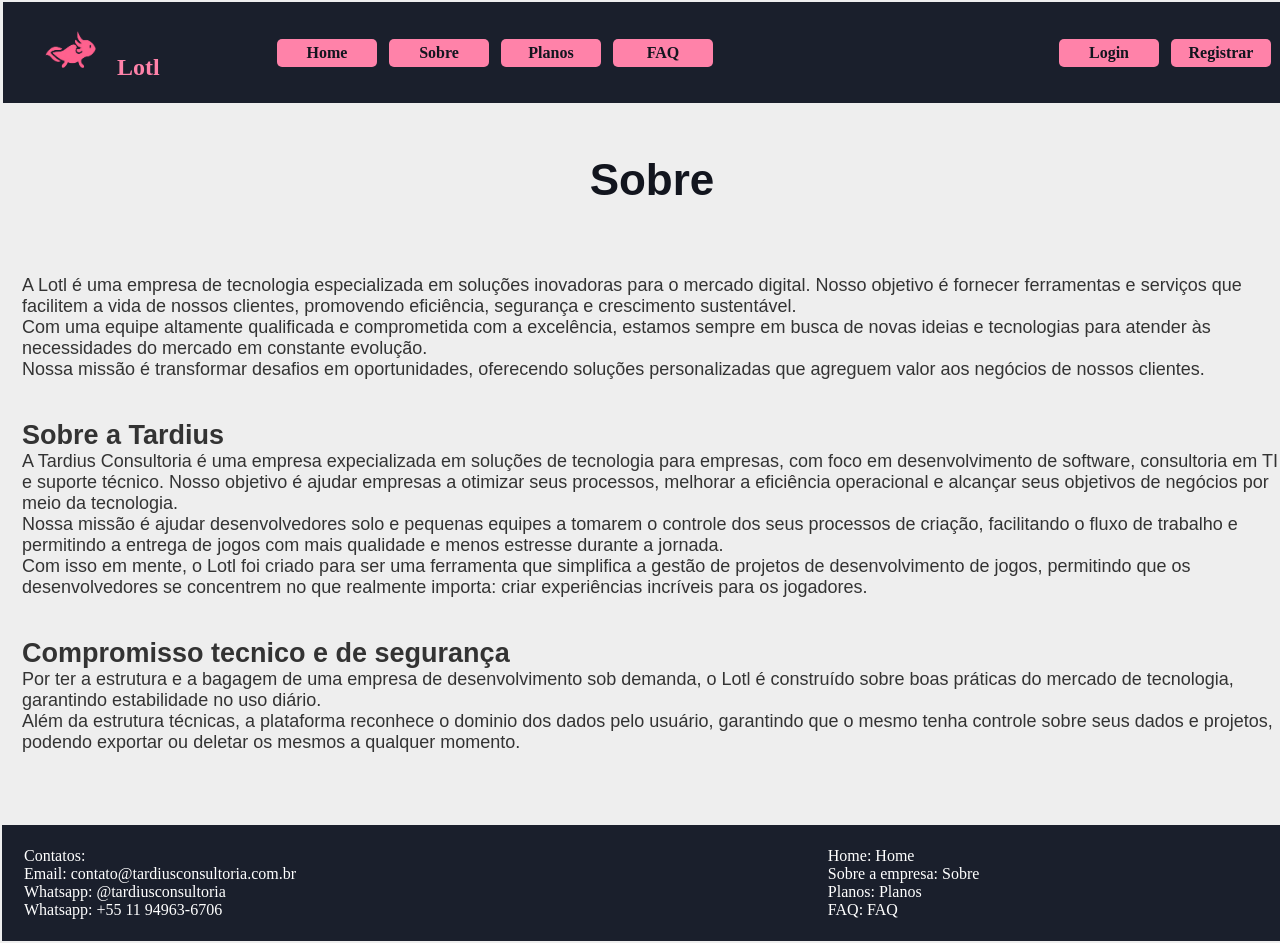
==== pages/about.html @ ccaefb37 "chore(head): add favicon to all pages" ====
<!DOCTYPE html>
<html lang="en">
<head>
    <meta charset="UTF-8">
    <meta name="viewport" content="width=device-width, initial-scale=1.0">
    <title>Sobre - Lotl</title>
    <link rel="stylesheet" href="../global.css">
    <link rel="icon" type="image/png" href="../images/logo/logo.webp">
</head>
<body>
    <table style="width: 100%;">
        <tr>
            <th align="center" colspan="2">
                <div class="header">
                    <table style="width: 100%;">
                        <tr>
                            <td style="width: 250px;">
                                <a href="../index.html">
                                    <h2 class="headerTitle">
                                        <img src="../images/mascote/mascote.png" style="width: 51px;"/>
                                        Lotl
                                    </h2>
                                </a>
                            </td>
                            <td style="width: 100px;">
                                <a href="../index.html">
                                    <div class="headerButton">
                                        <p>Home</p>
                                    </div>
                                </a>
                            </td>
                            <td style="width: 100px;">
                                <a href="#">
                                    <div class="headerButton">
                                        <p>Sobre</p>
                                    </div>
                                </a>
                            </td>
                            <td style="width: 100px;">
                                <a href="./plans.html">
                                    <div class="headerButton">
                                        <p>Planos</p>
                                    </div>
                                </a>
                            </td>
                            <td style="width: 100px;">
                                <a href="./faq.html">
                                    <div class="headerButton">
                                        <p>FAQ</p>
                                    </div>
                                </a>
                            </td>
                            <td style="width: auto;"></td>
                            <td style="width: 100px;">
                                <a href="https://lotl.tardiusconsultoria.com.br/login">
                                    <div class="headerButton">
                                        <p>Login</p>
                                    </div>
                                </a>
                            </td>
                            <td style="width: 100px;">
                                <a href="https://lotl.tardiusconsultoria.com.br/register">
                                    <div class="headerButton">
                                        <p>Registrar</p>
                                    </div>
                                </a>
                            </td>
                        </tr>
                    </table>
                </div>
            </th>
        </tr>
        <tr>
            <td>
                <div style="width: 1300px; margin: auto; padding-bottom: 50px;">
                    <h1 style="font-family: sans-serif; font-size: 44px; font-weight: 800; color: #12151e; text-align: center; padding: 50px;">Sobre</h1>
                    <div style="padding: 20px; font-family: sans-serif; font-size: 18px;">
                        <p>
                            A Lotl é uma empresa de tecnologia especializada em soluções inovadoras para o mercado digital. Nosso objetivo é fornecer ferramentas e serviços que facilitem a vida de nossos clientes, promovendo eficiência, segurança e crescimento sustentável.
                        </p>
                        <p>
                            Com uma equipe altamente qualificada e comprometida com a excelência, estamos sempre em busca de novas ideias e tecnologias para atender às necessidades do mercado em constante evolução.
                        </p>
                        <p>
                            Nossa missão é transformar desafios em oportunidades, oferecendo soluções personalizadas que agreguem valor aos negócios de nossos clientes.
                        </p>
                    </div>
                    <div style="padding: 20px; font-family: sans-serif; font-size: 18px;">
                        <h2>Sobre a Tardius</h2>
                        <p>
                            A Tardius Consultoria é uma empresa expecializada em soluções de tecnologia para empresas, com foco em desenvolvimento de software, consultoria em TI e suporte técnico. Nosso objetivo é ajudar empresas a otimizar seus processos, melhorar a eficiência operacional e alcançar seus objetivos de negócios por meio da tecnologia.
                        </p>
                        <p>
                            Nossa missão é ajudar desenvolvedores solo e pequenas equipes a tomarem o controle dos seus processos de criação, facilitando o fluxo de trabalho e permitindo a entrega de jogos com mais qualidade e menos estresse durante a jornada.
                        </p>
                        <p>
                            Com isso em mente, o Lotl foi criado para ser uma ferramenta que simplifica a gestão de projetos de desenvolvimento de jogos, permitindo que os desenvolvedores se concentrem no que realmente importa: criar experiências incríveis para os jogadores.
                        </p>
                    </div>
                    <div style="padding: 20px; font-family: sans-serif; font-size: 18px;">
                        <h2>Compromisso tecnico e de segurança</h2>
                        <p>
                            Por ter a estrutura e a bagagem de uma empresa de desenvolvimento sob demanda, o Lotl é construído sobre boas práticas do mercado de tecnologia, garantindo estabilidade no uso diário.
                        </p>
                        <p>
                            Além da estrutura técnicas, a plataforma reconhece o dominio dos dados pelo usuário, garantindo que o mesmo tenha controle sobre seus dados e projetos, podendo exportar ou deletar os mesmos a qualquer momento.
                        </p>
                    </div>
                </div>
            </td>
        </tr>
        <tr>
            <td align="center" >
                <table style="width:1300px; background-color: #1A1F2C;">
                    <tr>
                        <td>
                            <div style="padding: 20px; color: #FFF;">
                                <div align="left" style="width: 100%;">
                                    <p>
                                        Contatos:
                                    </p>
                                    <p>
                                        Email: contato@tardiusconsultoria.com.br
                                    </p>
                                    <p>
                                        Whatsapp: @tardiusconsultoria
                                    </p>
                                    <p>
                                        Whatsapp: +55 11 94963-6706
                                    </p>
                                </div>
                            </div>
                        </td>
                        <td>
                            <div style="padding: 20px; color: #FFF;">
                                <div align="left" style="width: 100%;">
                                    <p>
                                        Home: <a href="../index.html">Home</a>
                                    </p>
                                    <p>
                                        Sobre a empresa: <a href="#">Sobre</a>
                                    </p>
                                    <p>
                                        Planos: <a href="./plans.html">Planos</a>
                                    </p>
                                    <p>
                                        FAQ: <a href="./faq.html">FAQ</a>
                                    </p>
                                </div>
                            </div>
                        </td>
                    </tr>
                </table>
            </td>
            <td>
            </td>
        </tr>
    </table>
</body>
</html>
---- global.css ----
body{
    background-color: #EEE;
    color: #333333;
}
*{
    box-sizing: border-box;
    margin: 0px;
    padding: 0;
}

a{
    color: white;
    text-decoration: none;
}

a:hover{
    color: #FF82A9;
}

.header{
    background-color: #1A1F2C;
    width: 1300px;
    padding: 20px;
}

.headerButton{
    border-radius: 5px; 
    padding: 5px; 
    background-color: #FF82A9; 
    color: #12151E;
    width: 100px;
    margin-right: 10px;
}

.headerButton:hover{
    border: 1px solid #FF82A9;
    border-radius: 5px; 
    padding: 5px; 
    background-color: #12151E; 
    color: #FF82A9;
}

.headerButton p{
    text-align: center;
}

.headerTitle{
    color: #FF82A9;
    margin: auto 0 auto 0;
}

.headerTitle:hover{
    color: #FFF;
}

.headerTitle img{
    width: 51px;
    margin: 0 15px 0 20px;
}
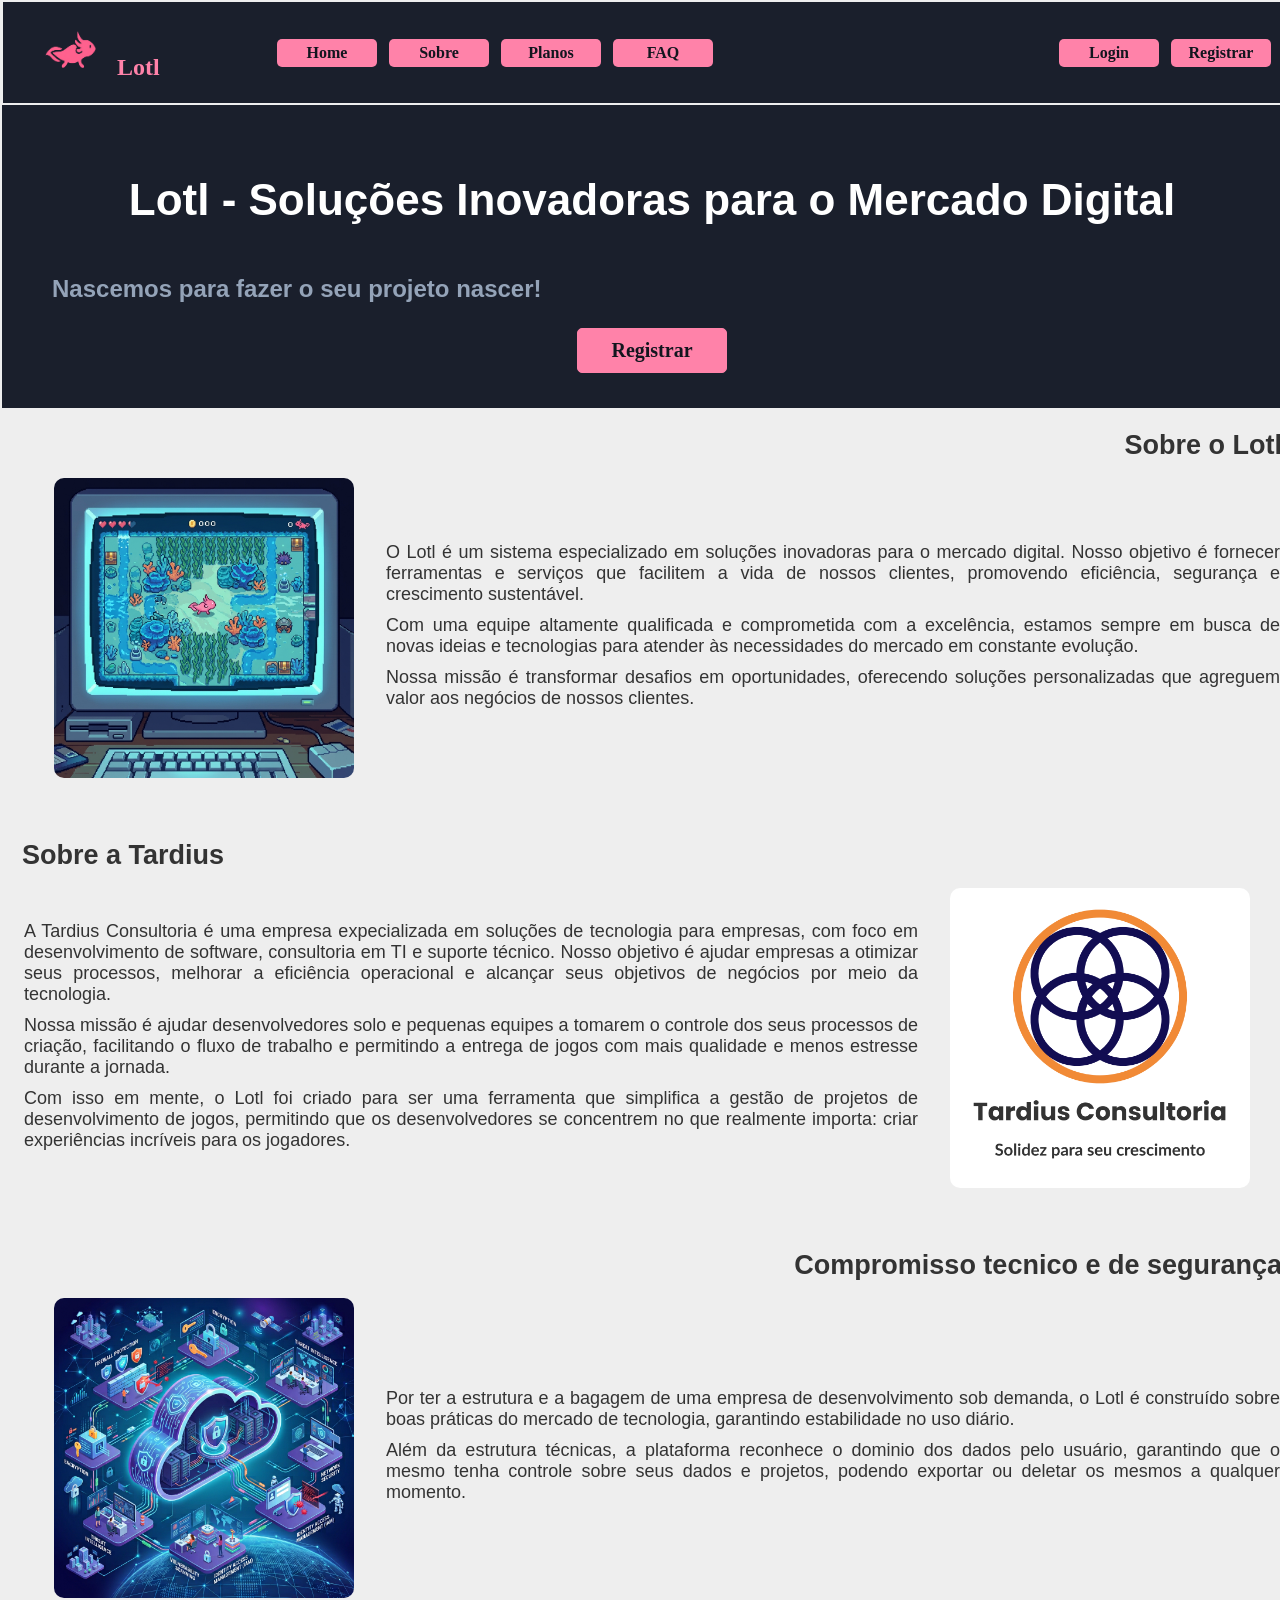
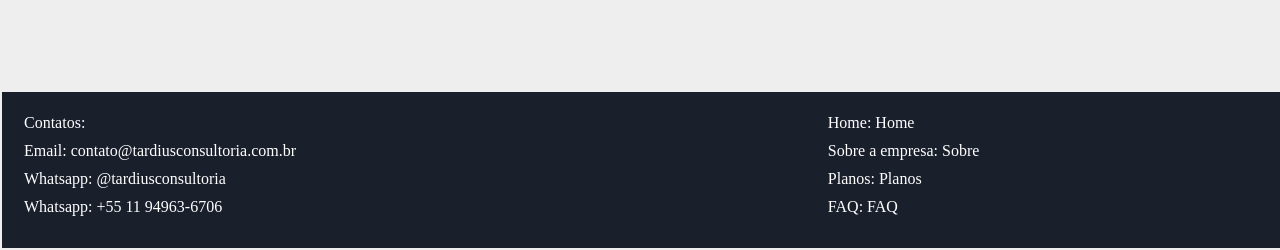
==== commit 66aefd43: "style(about): include images and update banner" ====
--- a/pages/about.html
+++ b/pages/about.html
@@ -6,6 +6,7 @@
     <title>Sobre - Lotl</title>
     <link rel="stylesheet" href="../global.css">
     <link rel="icon" type="image/png" href="../images/logo/logo.webp">
+    <link rel="stylesheet" href="../styles/about.css">
 </head>
 <body>
     <table style="width: 100%;">
@@ -72,39 +73,81 @@
         </tr>
         <tr>
             <td>
+                <div class="banner">
+                    <h1>
+                        Lotl - Soluções Inovadoras para o Mercado Digital
+                    </h1>
+                    <h2 style="font-family: sans-serif; color: #94A3B8; text-align: left; padding-left: 30px; padding-bottom: 20px;">
+                        Nascemos para fazer o seu projeto nascer!
+                    </h2>
+                    <div class="bannerButton">
+                        <p>Registrar</p>
+                    </div>
+                </div>
+            </td>
+        </tr>
+        <tr>
+            <td>
                 <div style="width: 1300px; margin: auto; padding-bottom: 50px;">
-                    <h1 style="font-family: sans-serif; font-size: 44px; font-weight: 800; color: #12151e; text-align: center; padding: 50px;">Sobre</h1>
                     <div style="padding: 20px; font-family: sans-serif; font-size: 18px;">
-                        <p>
-                            A Lotl é uma empresa de tecnologia especializada em soluções inovadoras para o mercado digital. Nosso objetivo é fornecer ferramentas e serviços que facilitem a vida de nossos clientes, promovendo eficiência, segurança e crescimento sustentável.
-                        </p>
-                        <p>
-                            Com uma equipe altamente qualificada e comprometida com a excelência, estamos sempre em busca de novas ideias e tecnologias para atender às necessidades do mercado em constante evolução.
-                        </p>
-                        <p>
-                            Nossa missão é transformar desafios em oportunidades, oferecendo soluções personalizadas que agreguem valor aos negócios de nossos clientes.
-                        </p>
+                        <h2 style="text-align: right;">Sobre o Lotl</h2>
+                        <table>
+                            <tr>
+                                <td>
+                                    <img src="../images/about/Gemini_Generated_Image_wtie3wtie3wtie3w.jpeg"/>
+                                </td>
+                                <td>
+                                    <p>
+                                        O Lotl é um sistema especializado em soluções inovadoras para o mercado digital. Nosso objetivo é fornecer ferramentas e serviços que facilitem a vida de nossos clientes, promovendo eficiência, segurança e crescimento sustentável.
+                                    </p>
+                                    <p>
+                                        Com uma equipe altamente qualificada e comprometida com a excelência, estamos sempre em busca de novas ideias e tecnologias para atender às necessidades do mercado em constante evolução.
+                                    </p>
+                                    <p>
+                                        Nossa missão é transformar desafios em oportunidades, oferecendo soluções personalizadas que agreguem valor aos negócios de nossos clientes.
+                                    </p>
+                                </td>
+                            </tr>
+                        </table>
                     </div>
                     <div style="padding: 20px; font-family: sans-serif; font-size: 18px;">
                         <h2>Sobre a Tardius</h2>
-                        <p>
-                            A Tardius Consultoria é uma empresa expecializada em soluções de tecnologia para empresas, com foco em desenvolvimento de software, consultoria em TI e suporte técnico. Nosso objetivo é ajudar empresas a otimizar seus processos, melhorar a eficiência operacional e alcançar seus objetivos de negócios por meio da tecnologia.
-                        </p>
-                        <p>
-                            Nossa missão é ajudar desenvolvedores solo e pequenas equipes a tomarem o controle dos seus processos de criação, facilitando o fluxo de trabalho e permitindo a entrega de jogos com mais qualidade e menos estresse durante a jornada.
-                        </p>
-                        <p>
-                            Com isso em mente, o Lotl foi criado para ser uma ferramenta que simplifica a gestão de projetos de desenvolvimento de jogos, permitindo que os desenvolvedores se concentrem no que realmente importa: criar experiências incríveis para os jogadores.
-                        </p>
+                        <table>
+                            <tr>
+                                <td>
+                                    <p>
+                                        A Tardius Consultoria é uma empresa expecializada em soluções de tecnologia para empresas, com foco em desenvolvimento de software, consultoria em TI e suporte técnico. Nosso objetivo é ajudar empresas a otimizar seus processos, melhorar a eficiência operacional e alcançar seus objetivos de negócios por meio da tecnologia.
+                                    </p>
+                                    <p>
+                                        Nossa missão é ajudar desenvolvedores solo e pequenas equipes a tomarem o controle dos seus processos de criação, facilitando o fluxo de trabalho e permitindo a entrega de jogos com mais qualidade e menos estresse durante a jornada.
+                                    </p>
+                                    <p>
+                                        Com isso em mente, o Lotl foi criado para ser uma ferramenta que simplifica a gestão de projetos de desenvolvimento de jogos, permitindo que os desenvolvedores se concentrem no que realmente importa: criar experiências incríveis para os jogadores.
+                                    </p>
+                                </td>
+                                <td>
+                                    <img src="../images/about/tardios testes.png"/>
+                                </td>
+                            </tr>
+                        </table>
                     </div>
                     <div style="padding: 20px; font-family: sans-serif; font-size: 18px;">
-                        <h2>Compromisso tecnico e de segurança</h2>
-                        <p>
-                            Por ter a estrutura e a bagagem de uma empresa de desenvolvimento sob demanda, o Lotl é construído sobre boas práticas do mercado de tecnologia, garantindo estabilidade no uso diário.
-                        </p>
-                        <p>
-                            Além da estrutura técnicas, a plataforma reconhece o dominio dos dados pelo usuário, garantindo que o mesmo tenha controle sobre seus dados e projetos, podendo exportar ou deletar os mesmos a qualquer momento.
-                        </p>
+                        <h2 style="text-align: right;">Compromisso tecnico e de segurança</h2>
+                        <table>
+                            <tr>
+                                <td>
+                                    <img src="../images/about/Gemini_Generated_Image_y2fi46y2fi46y2fi.jpeg"/>
+                                </td>
+                                <td>
+                                    <p>
+                                        Por ter a estrutura e a bagagem de uma empresa de desenvolvimento sob demanda, o Lotl é construído sobre boas práticas do mercado de tecnologia, garantindo estabilidade no uso diário.
+                                    </p>
+                                    <p>
+                                        Além da estrutura técnicas, a plataforma reconhece o dominio dos dados pelo usuário, garantindo que o mesmo tenha controle sobre seus dados e projetos, podendo exportar ou deletar os mesmos a qualquer momento.
+                                    </p>
+                                </td>
+                            </tr>
+                        </table>
                     </div>
                 </div>
             </td>
--- a/global.css
+++ b/global.css
@@ -6,6 +6,15 @@
     box-sizing: border-box;
     margin: 0px;
     padding: 0;
+}
+
+h1{
+    font-family: sans-serif;
+    font-size: 44px;
+    font-weight: 800;
+    color: #FFF;
+    text-align: center;
+    padding: 50px;
 }
 
 a{
@@ -34,14 +43,13 @@
 
 .headerButton:hover{
     border: 1px solid #FF82A9;
-    border-radius: 5px; 
-    padding: 5px; 
     background-color: #12151E; 
     color: #FF82A9;
 }
 
 .headerButton p{
     text-align: center;
+    margin:0;
 }
 
 .headerTitle{
@@ -56,4 +64,33 @@
 .headerTitle img{
     width: 51px;
     margin: 0 15px 0 20px;
+}
+
+.banner{
+    background-color: #1A1F2C;
+    width: 1300px;
+    margin: auto;
+    padding: 20px;
+}
+
+.bannerButton{
+    border: 1px solid #FF82A9;
+    border-radius: 5px; 
+    padding: 10px 15px 10px 15px; 
+    background-color: #FF82A9; 
+    color: #12151E;
+    width: 150px;
+    margin: 5px auto 15px auto;
+}
+
+.bannerButton:hover{
+    background-color: #12151E; 
+    color: #FF82A9;
+}
+
+.bannerButton p{
+    text-align: center;
+    margin:0;
+    font-size: 20px; 
+    font-weight: bold;
 }
--- a/styles/about.css
+++ b/styles/about.css
@@ -0,0 +1,10 @@
+img{
+    border-radius: 10px; 
+    width: 300px;
+    margin: 15px 30px;
+}
+
+p{
+    text-align: justify;
+    margin-bottom: 10px;
+}
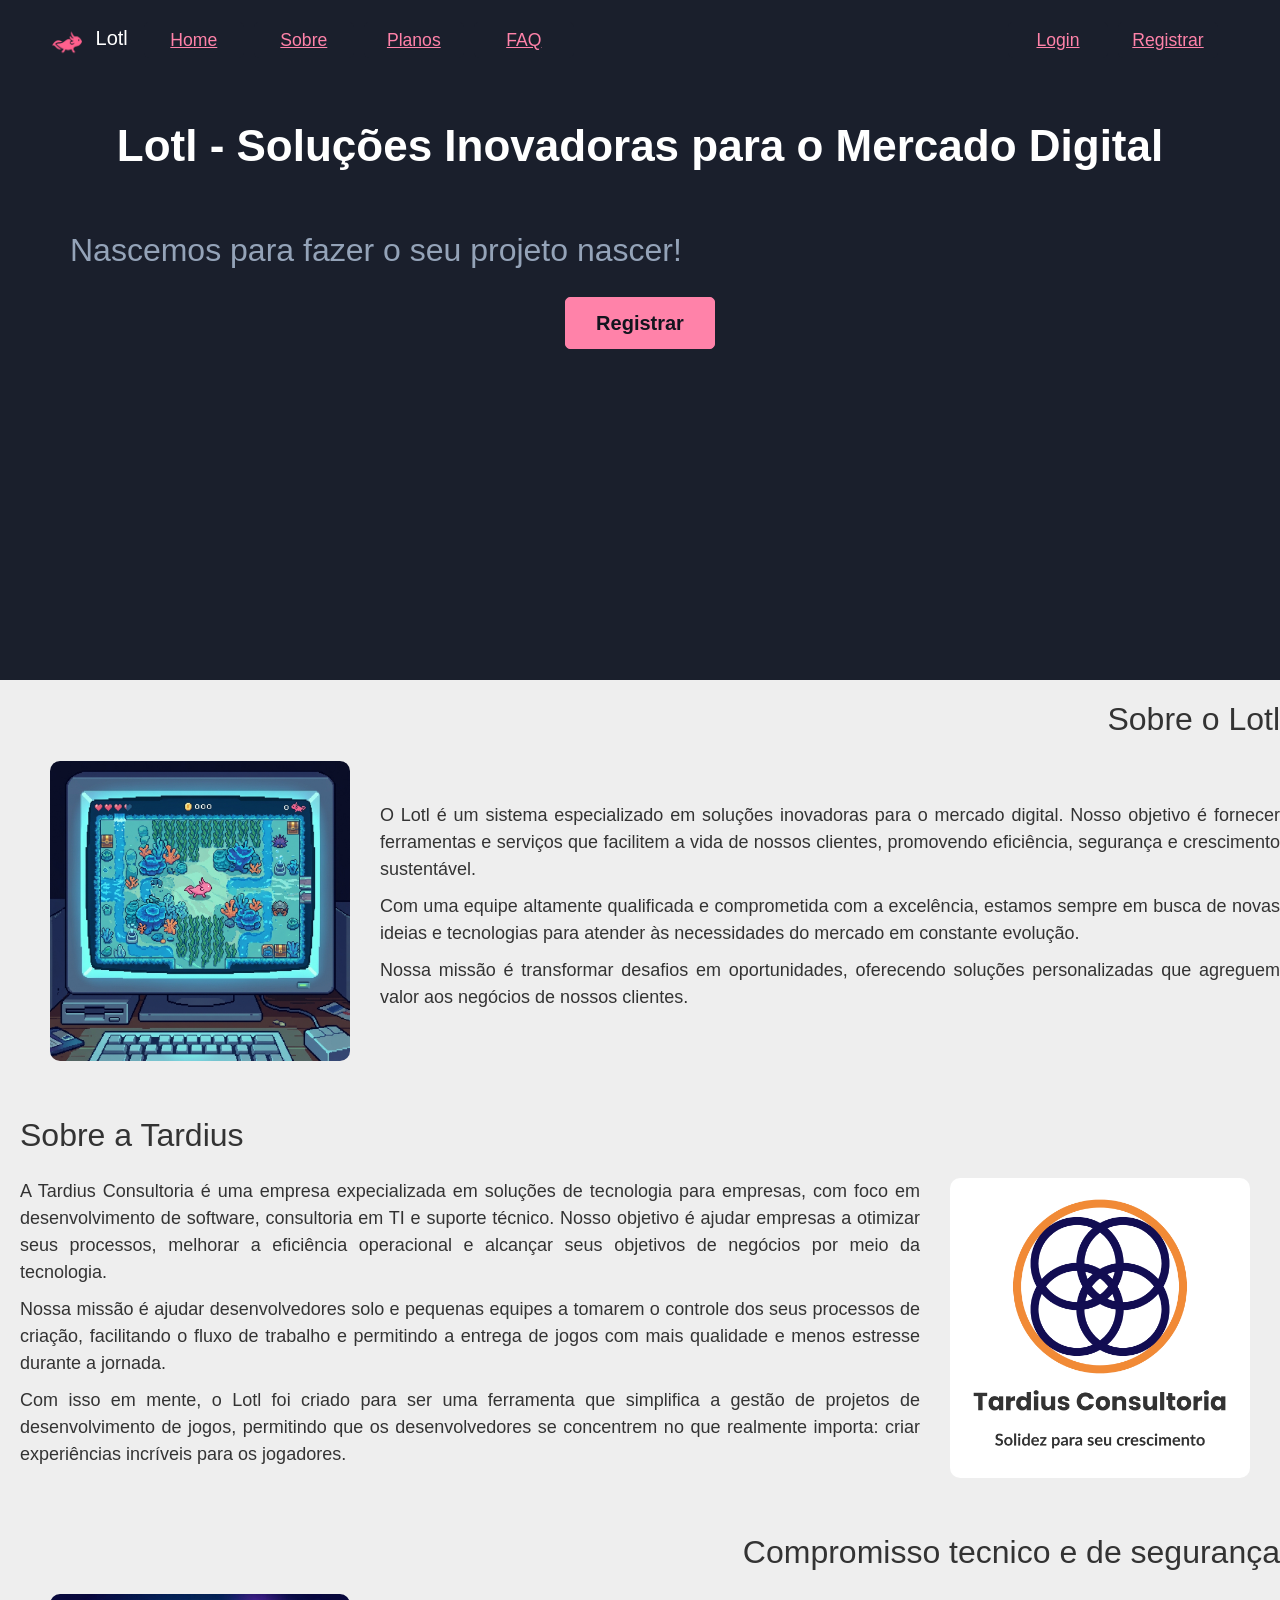
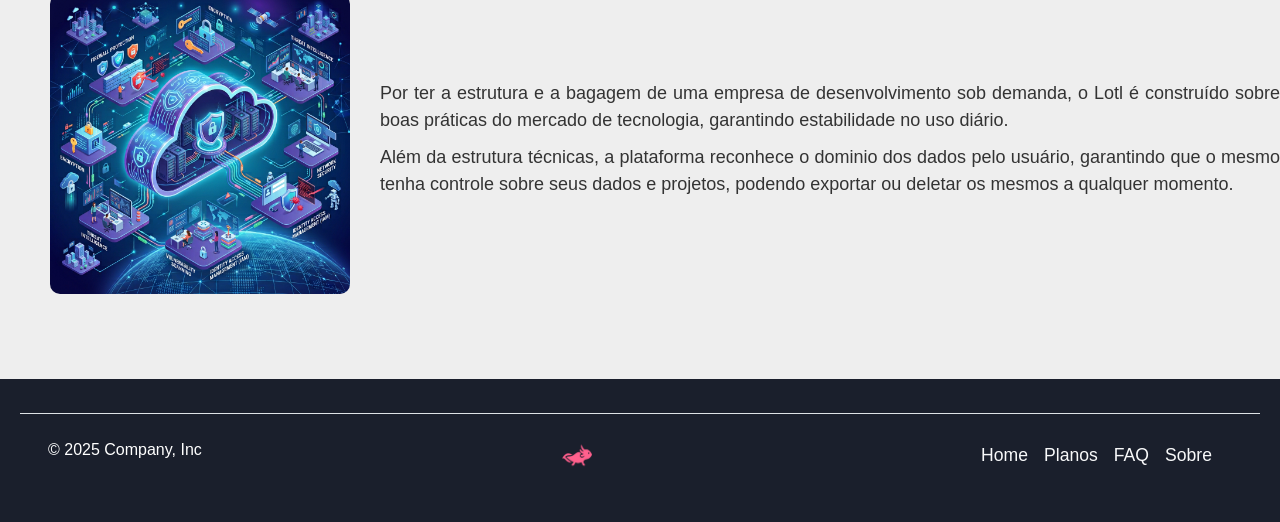
==== commit 82405dca: "style(global): update header and footer, remoded from table and include real tags" ====
--- a/pages/about.html
+++ b/pages/about.html
@@ -4,75 +4,74 @@
     <meta charset="UTF-8">
     <meta name="viewport" content="width=device-width, initial-scale=1.0">
     <title>Sobre - Lotl</title>
-    <link rel="stylesheet" href="../global.css">
     <link rel="icon" type="image/png" href="../images/logo/logo.webp">
-    <link rel="stylesheet" href="../styles/about.css">
+    <link rel="stylesheet" href="https://fonts.googleapis.com/css2?family=Material+Symbols+Outlined:opsz,wght,FILL,GRAD@20..48,100..700,0..1,-50..200&icon_names=check,close"/>
+    <link href="https://cdn.jsdelivr.net/npm/bootstrap@5.3.8/dist/css/bootstrap.min.css" rel="stylesheet" integrity="sha384-sRIl4kxILFvY47J16cr9ZwB07vP4J8+LH7qKQnuqkuIAvNWLzeN8tE5YBujZqJLB" crossorigin="anonymous">
+    <link rel="stylesheet" href="/global.css">
+    <link rel="stylesheet" href="/styles/about.css">
 </head>
 <body>
-    <table style="width: 100%;">
-        <tr>
-            <th align="center" colspan="2">
-                <div class="header">
-                    <table style="width: 100%;">
-                        <tr>
-                            <td style="width: 250px;">
-                                <a href="../index.html">
-                                    <h2 class="headerTitle">
-                                        <img src="../images/mascote/mascote.png" style="width: 51px;"/>
-                                        Lotl
-                                    </h2>
-                                </a>
-                            </td>
-                            <td style="width: 100px;">
-                                <a href="../index.html">
-                                    <div class="headerButton">
-                                        <p>Home</p>
-                                    </div>
-                                </a>
-                            </td>
-                            <td style="width: 100px;">
-                                <a href="#">
-                                    <div class="headerButton">
-                                        <p>Sobre</p>
-                                    </div>
-                                </a>
-                            </td>
-                            <td style="width: 100px;">
-                                <a href="./plans.html">
-                                    <div class="headerButton">
-                                        <p>Planos</p>
-                                    </div>
-                                </a>
-                            </td>
-                            <td style="width: 100px;">
-                                <a href="./faq.html">
-                                    <div class="headerButton">
-                                        <p>FAQ</p>
-                                    </div>
-                                </a>
-                            </td>
-                            <td style="width: auto;"></td>
-                            <td style="width: 100px;">
-                                <a href="https://lotl.tardiusconsultoria.com.br/login">
-                                    <div class="headerButton">
-                                        <p>Login</p>
-                                    </div>
-                                </a>
-                            </td>
-                            <td style="width: 100px;">
-                                <a href="https://lotl.tardiusconsultoria.com.br/register">
-                                    <div class="headerButton">
-                                        <p>Registrar</p>
-                                    </div>
-                                </a>
-                            </td>
-                        </tr>
-                    </table>
-                </div>
-            </th>
-        </tr>
-        <tr>
-            <td>
+    <header class="row flex-conteiner">
+        <div class="flex-column">
+          <nav class="navbar navbar-expand-lg header">
+            <div class="container-fluid">
+              <button class="navbar-toggler" type="button" data-bs-toggle="collapse" data-bs-target="#navbarTogglerDemo01" aria-controls="navbarTogglerDemo01" aria-expanded="false" aria-label="Toggle navigation">
+                <span class="navbar-toggler-icon"></span>
+              </button>
+              <div class="collapse navbar-collapse" id="navbarTogglerDemo01">
+                <a class="navbar-brand headerTitle" href="/index.html">
+                  <img src="/images/mascote/mascote.png" alt="Logo" width="30" height="30" class="d-inline-block align-text-top me-2"/>
+                  Lotl
+                </a>
+                <ul class="navbar-nav me-auto ms-3 mb-2 mb-lg-0">
+                  <li class="nav-item">
+                    <a href="/index.html">
+                        <div class="headerButton">
+                            <p>Home</p>
+                        </div>
+                    </a>
+                  </li>
+                  <li class="nav-item">
+                    <a href="/pages/about.html">
+                        <div class="headerButton">
+                            <p>Sobre</p>
+                        </div>
+                    </a>
+                  </li>
+                  <li class="nav-item">
+                      <a href="/pages/plans.html">
+                          <div class="headerButton">
+                              <p>Planos</p>
+                          </div>
+                      </a>
+                  </li>
+                  <li class="nav-item">
+                    <a href="/pages/faq.html">
+                        <div class="headerButton">
+                            <p>FAQ</p>
+                        </div>
+                    </a>
+                  </li>
+                </ul>
+                <ul class="navbar-nav d-flex ms-3 mb-2 mb-lg-0">
+                  <li class="nav-item">
+                    <a href="https://lotl.tardiusconsultoria.com.br/login">
+                        <div class="headerButton">
+                            <p>Login</p>
+                        </div>
+                    </a>
+                  </li>
+                  <li class="nav-item">
+                    <a href="https://lotl.tardiusconsultoria.com.br/register">
+                        <div class="headerButton">
+                            <p>Registrar</p>
+                        </div>
+                    </a>
+                  </li>
+                </ul>
+              </div>
+            </div>
+          </nav>
                 <div class="banner">
                     <h1>
                         Lotl - Soluções Inovadoras para o Mercado Digital
@@ -84,8 +83,9 @@
                         <p>Registrar</p>
                     </div>
                 </div>
-            </td>
-        </tr>
+        </div>
+    </header>
+    <table style="width: 100%;">
         <tr>
             <td>
                 <div style="width: 1300px; margin: auto; padding-bottom: 50px;">
@@ -152,52 +152,31 @@
                 </div>
             </td>
         </tr>
-        <tr>
-            <td align="center" >
-                <table style="width:1300px; background-color: #1A1F2C;">
-                    <tr>
-                        <td>
-                            <div style="padding: 20px; color: #FFF;">
-                                <div align="left" style="width: 100%;">
-                                    <p>
-                                        Contatos:
-                                    </p>
-                                    <p>
-                                        Email: contato@tardiusconsultoria.com.br
-                                    </p>
-                                    <p>
-                                        Whatsapp: @tardiusconsultoria
-                                    </p>
-                                    <p>
-                                        Whatsapp: +55 11 94963-6706
-                                    </p>
-                                </div>
-                            </div>
-                        </td>
-                        <td>
-                            <div style="padding: 20px; color: #FFF;">
-                                <div align="left" style="width: 100%;">
-                                    <p>
-                                        Home: <a href="../index.html">Home</a>
-                                    </p>
-                                    <p>
-                                        Sobre a empresa: <a href="#">Sobre</a>
-                                    </p>
-                                    <p>
-                                        Planos: <a href="./plans.html">Planos</a>
-                                    </p>
-                                    <p>
-                                        FAQ: <a href="./faq.html">FAQ</a>
-                                    </p>
-                                </div>
-                            </div>
-                        </td>
-                    </tr>
-                </table>
-            </td>
-            <td>
-            </td>
-        </tr>
     </table>
-</body>
+    <footer class="row flex-conteiner"> 
+      <div class="flex-row-1300-800 justify-content-between align-items-center py-3 my-4 border-top"> 
+        <a href="/index.html" class="nav-link mt-2 px-2">
+          <p style="color: #FFF;">© 2025 Company, Inc</p>
+        </a> 
+        <a href="/" class="d-flex align-items-center justify-content-center mt-2 link-body-emphasis text-decoration-none" aria-label="Bootstrap"> 
+          <img src="/images/mascote/mascote.png" alt="Logo" width="30" height="30" class="d-inline-block align-text-top me-2"/>
+        </a> 
+        <ul class="justify-content-end mt-2 flex-row-1300-800-short"> 
+          <li class="nav-item">
+            <a href="/index.html" class="nav-link link-light px-2">Home</a>
+          </li> 
+          <li class="nav-item">
+            <a href="/pages/plans.html" class="nav-link link-light px-2">Planos</a>
+          </li> 
+          <li class="nav-item">
+            <a href="/pages/faq.html" class="nav-link link-light px-2">FAQ</a>
+          </li> 
+          <li class="nav-item">
+            <a href="/pages/about.html" class="nav-link link-light px-2">Sobre</a>
+          </li> 
+        </ul> 
+      </div> 
+    </footer>
+    <script src="https://cdn.jsdelivr.net/npm/bootstrap@5.3.8/dist/js/bootstrap.bundle.min.js" integrity="sha384-FKyoEForCGlyvwx9Hj09JcYn3nv7wiPVlz7YYwJrWVcXK/BmnVDxM+D2scQbITxI" crossorigin="anonymous"></script>
+  </body>
 </html>
--- a/global.css
+++ b/global.css
@@ -1,50 +1,79 @@
+:root{
+  --main-color: #FF82A9;
+  --contrast-color:#1A1F2C;
+  --write-white:#FFF;
+  --background-white:#EEE;
+  --black-write:#333;
+}
 body{
-    background-color: #EEE;
-    color: #333333;
+    background-color: var(--background-white);
+    color: var(--black-write);
 }
 *{
-    box-sizing: border-box;
-    margin: 0px;
-    padding: 0;
+  box-sizing: border-box;
+  margin: 0px;
+  padding: 0;
+  font-family: sans-serif;
 }
 
+header{
+  background-color: var(--contrast-color);
+}
+
+.nav-item{
+  font-size: 1.1em;
+  font-weight: 500;
+}
+
+p{
+  margin: 0;
+}
+
+ul{
+  margin: 0;
+  list-style-type: none;
+}
+
+.navbar-toggler-icon{
+  filter: invert(79%) sepia(19%) saturate(7257%) hue-rotate(299deg) brightness(105%) contrast(101%);
+}
+
+/*
+###########################################
+*/
+
 h1{
-    font-family: sans-serif;
     font-size: 44px;
     font-weight: 800;
-    color: #FFF;
+    color: var(--write-white);
     text-align: center;
     padding: 50px;
 }
 
 a{
-    color: white;
-    text-decoration: none;
+  color: var(--write-white);
+  text-decoration: none;
 }
 
 a:hover{
-    color: #FF82A9;
-}
-
-.header{
-    background-color: #1A1F2C;
-    width: 1300px;
-    padding: 20px;
+  color: var(--main-color);
 }
 
 .headerButton{
     border-radius: 5px; 
     padding: 5px; 
-    background-color: #FF82A9; 
-    color: #12151E;
+    background-color: var(--contrast-color); 
+    color: var(--main-color);
     width: 100px;
     margin-right: 10px;
+    text-decoration: underline;
 }
 
 .headerButton:hover{
-    border: 1px solid #FF82A9;
-    background-color: #12151E; 
-    color: #FF82A9;
+    background-color: var(--main-color); 
+    color: var(--contrast-color);
+    cursor: pointer;
+    text-decoration: none;
 }
 
 .headerButton p{
@@ -53,24 +82,17 @@
 }
 
 .headerTitle{
-    color: #FF82A9;
+    color: var(--write-white);
     margin: auto 0 auto 0;
 }
 
 .headerTitle:hover{
-    color: #FFF;
+    color: var(--main-color);
 }
 
-.headerTitle img{
-    width: 51px;
-    margin: 0 15px 0 20px;
-}
 
 .banner{
-    background-color: #1A1F2C;
-    width: 1300px;
-    margin: auto;
-    padding: 20px;
+  height: 600px;
 }
 
 .bannerButton{
@@ -86,6 +108,7 @@
 .bannerButton:hover{
     background-color: #12151E; 
     color: #FF82A9;
+    cursor: pointer;
 }
 
 .bannerButton p{
@@ -93,4 +116,59 @@
     margin:0;
     font-size: 20px; 
     font-weight: bold;
+}
+
+/*
+######################################################################
+*/
+
+.flex-conteiner{
+  display: flex;
+  justify-content: center;
+  align-items: center;
+  padding: 10px 20px;
+  margin: 0;
+}
+
+.flex-column{
+  display: flex;
+  padding-inline: 20px;
+  width:100%;
+  max-width: 1300px;
+}
+
+.flex-row-1300-800, .flex-row-1300-900{
+  width:100%;
+  max-width: 1300px;
+}
+
+.flex-row-1300-800, .flex-row-1300-800-short, .flex-row-1300-900{
+  display: flex;
+  flex-direction: row;
+  padding-inline: 20px;
+}
+
+footer{
+  background-color: #1A1F2C;
+}
+
+footer a{
+  color:var(--write-white);
+}
+
+.footer-component{
+  width: 50%;
+  color: #FFF;
+}
+
+@media (max-width:700px){
+  .flex-row-1300-800{
+    flex-direction:column;
+  }
+}
+
+@media (max-width:992px){
+  .headerButton p{
+    text-align: left;
+  }
 }
--- a/styles/about.css
+++ b/styles/about.css
@@ -1,4 +1,4 @@
-img{
+td img{
     border-radius: 10px; 
     width: 300px;
     margin: 15px 30px;
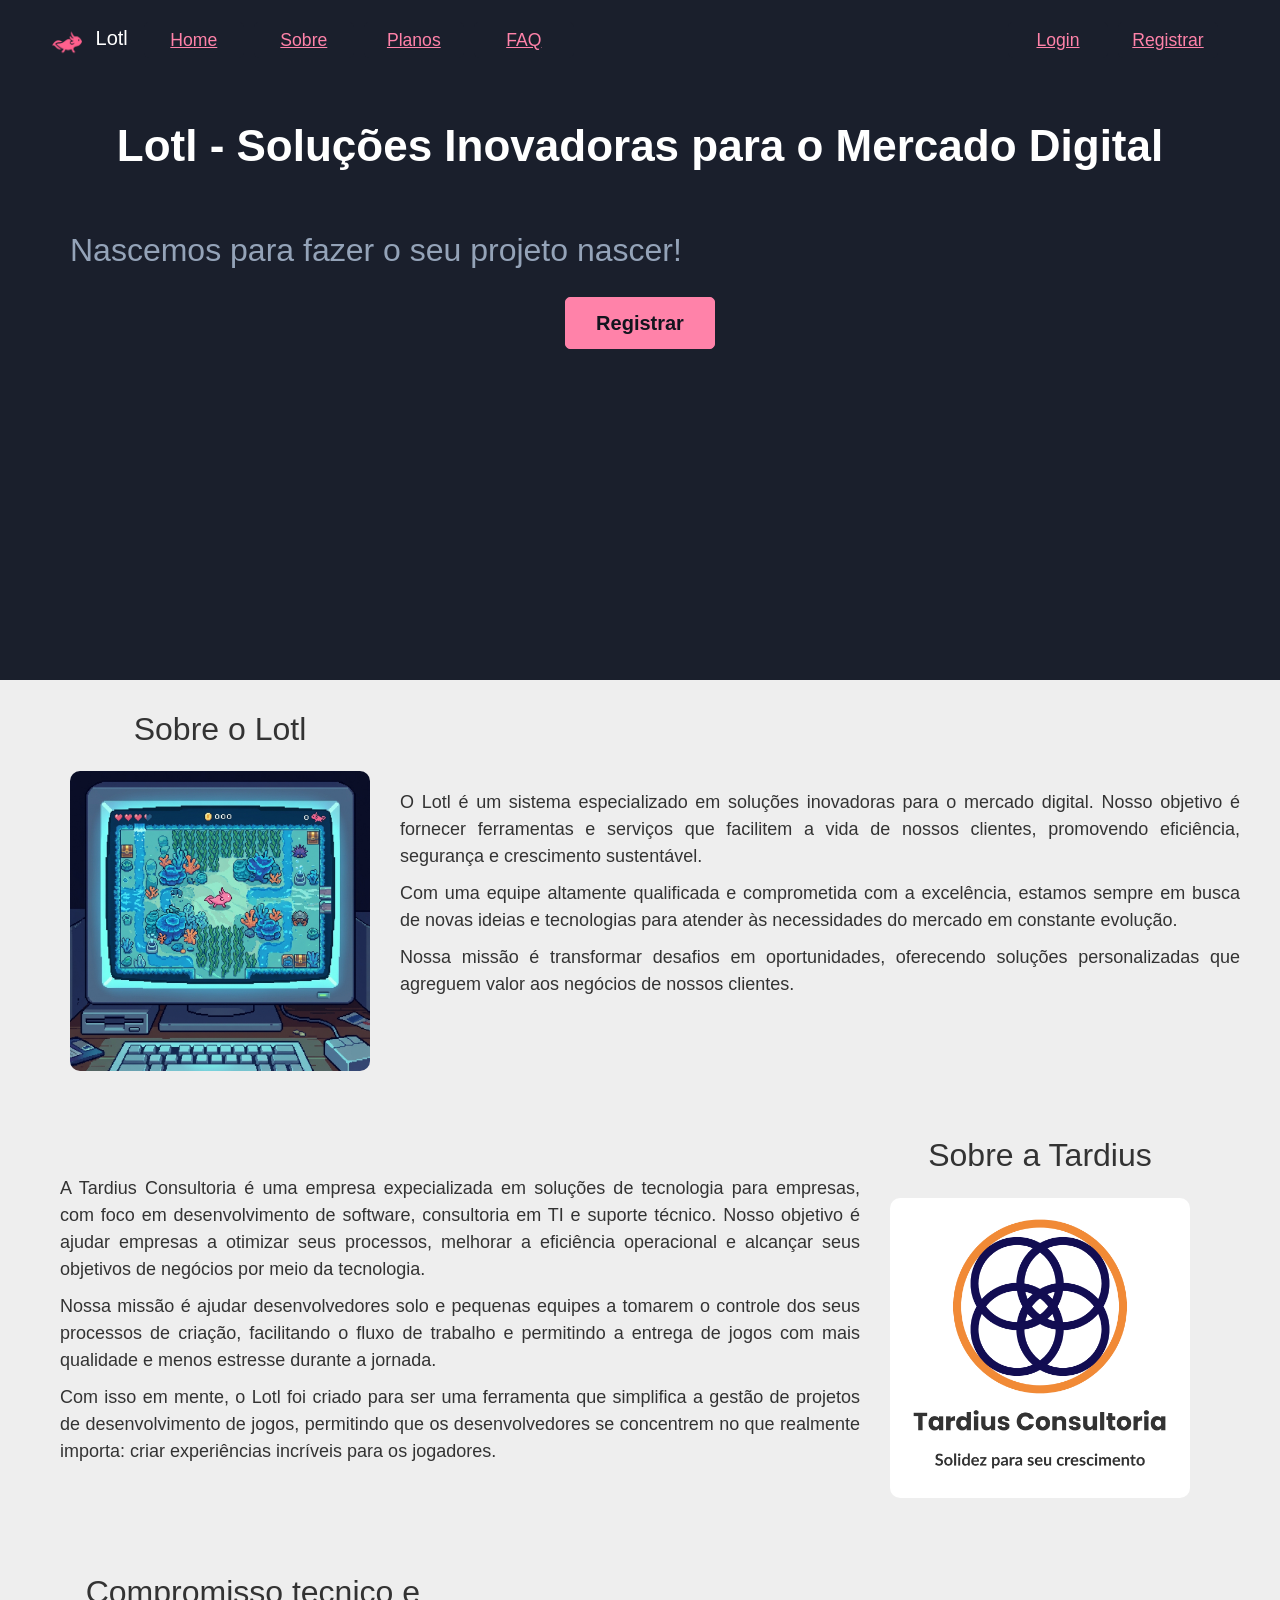
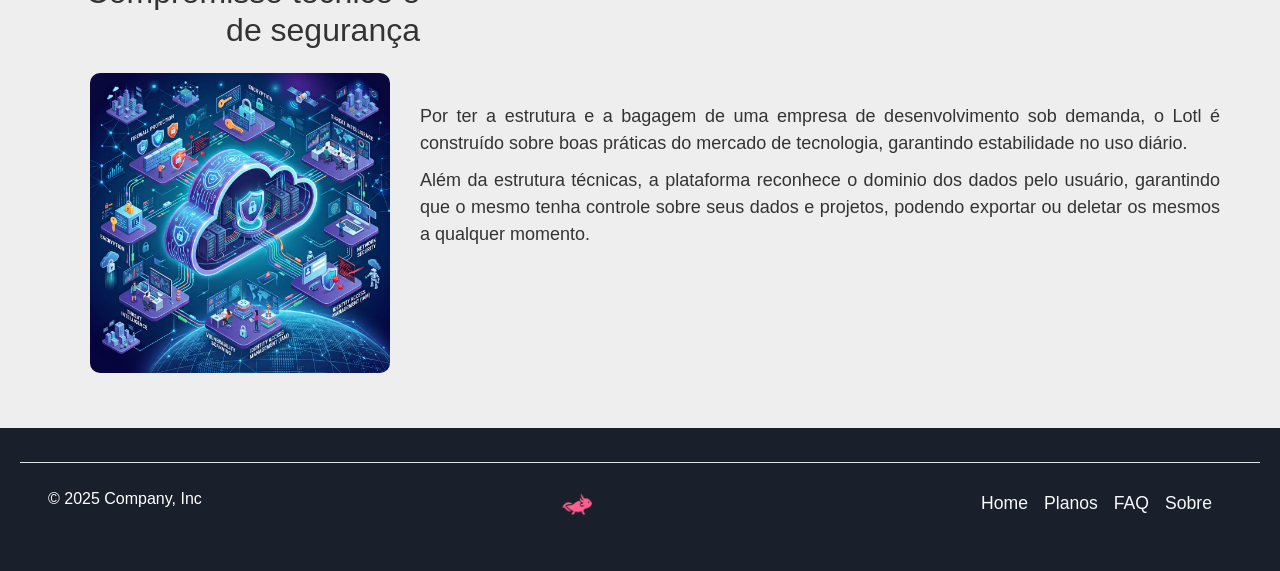
==== commit 96a2cca7: "style(refactor): remove table and add responsive design" ====
--- a/pages/about.html
+++ b/pages/about.html
@@ -1,158 +1,144 @@
 <!DOCTYPE html>
 <html lang="en">
-<head>
+  <head>
     <meta charset="UTF-8">
     <meta name="viewport" content="width=device-width, initial-scale=1.0">
     <title>Sobre - Lotl</title>
-    <link rel="icon" type="image/png" href="../images/logo/logo.webp">
+    <link rel="icon" type="image/png" href="/images/logo/logo.webp">
     <link rel="stylesheet" href="https://fonts.googleapis.com/css2?family=Material+Symbols+Outlined:opsz,wght,FILL,GRAD@20..48,100..700,0..1,-50..200&icon_names=check,close"/>
     <link href="https://cdn.jsdelivr.net/npm/bootstrap@5.3.8/dist/css/bootstrap.min.css" rel="stylesheet" integrity="sha384-sRIl4kxILFvY47J16cr9ZwB07vP4J8+LH7qKQnuqkuIAvNWLzeN8tE5YBujZqJLB" crossorigin="anonymous">
     <link rel="stylesheet" href="/global.css">
     <link rel="stylesheet" href="/styles/about.css">
-</head>
-<body>
+  </head>
+  <body>
     <header class="row flex-conteiner">
-        <div class="flex-column">
-          <nav class="navbar navbar-expand-lg header">
-            <div class="container-fluid">
-              <button class="navbar-toggler" type="button" data-bs-toggle="collapse" data-bs-target="#navbarTogglerDemo01" aria-controls="navbarTogglerDemo01" aria-expanded="false" aria-label="Toggle navigation">
-                <span class="navbar-toggler-icon"></span>
-              </button>
-              <div class="collapse navbar-collapse" id="navbarTogglerDemo01">
-                <a class="navbar-brand headerTitle" href="/index.html">
-                  <img src="/images/mascote/mascote.png" alt="Logo" width="30" height="30" class="d-inline-block align-text-top me-2"/>
-                  Lotl
-                </a>
-                <ul class="navbar-nav me-auto ms-3 mb-2 mb-lg-0">
-                  <li class="nav-item">
-                    <a href="/index.html">
+      <div class="flex-column">
+        <nav class="navbar navbar-expand-lg header">
+          <div class="container-fluid">
+            <button class="navbar-toggler" type="button" data-bs-toggle="collapse" data-bs-target="#navbarTogglerDemo01" aria-controls="navbarTogglerDemo01" aria-expanded="false" aria-label="Toggle navigation">
+              <span class="navbar-toggler-icon"></span>
+            </button>
+            <div class="collapse navbar-collapse" id="navbarTogglerDemo01">
+              <a class="navbar-brand headerTitle" href="/index.html">
+                <img src="/images/mascote/mascote.png" alt="Logo" width="30" height="30" class="d-inline-block align-text-top me-2"/>
+                Lotl
+              </a>
+              <ul class="navbar-nav me-auto ms-3 mb-2 mb-lg-0">
+                <li class="nav-item">
+                  <a href="/index.html">
+                      <div class="headerButton">
+                          <p>Home</p>
+                      </div>
+                  </a>
+                </li>
+                <li class="nav-item">
+                  <a href="/pages/about.html">
+                      <div class="headerButton">
+                          <p>Sobre</p>
+                      </div>
+                  </a>
+                </li>
+                <li class="nav-item">
+                    <a href="/pages/plans.html">
                         <div class="headerButton">
-                            <p>Home</p>
+                            <p>Planos</p>
                         </div>
                     </a>
-                  </li>
-                  <li class="nav-item">
-                    <a href="/pages/about.html">
-                        <div class="headerButton">
-                            <p>Sobre</p>
-                        </div>
-                    </a>
-                  </li>
-                  <li class="nav-item">
-                      <a href="/pages/plans.html">
-                          <div class="headerButton">
-                              <p>Planos</p>
-                          </div>
-                      </a>
-                  </li>
-                  <li class="nav-item">
-                    <a href="/pages/faq.html">
-                        <div class="headerButton">
-                            <p>FAQ</p>
-                        </div>
-                    </a>
-                  </li>
-                </ul>
-                <ul class="navbar-nav d-flex ms-3 mb-2 mb-lg-0">
-                  <li class="nav-item">
-                    <a href="https://lotl.tardiusconsultoria.com.br/login">
-                        <div class="headerButton">
-                            <p>Login</p>
-                        </div>
-                    </a>
-                  </li>
-                  <li class="nav-item">
-                    <a href="https://lotl.tardiusconsultoria.com.br/register">
-                        <div class="headerButton">
-                            <p>Registrar</p>
-                        </div>
-                    </a>
-                  </li>
-                </ul>
-              </div>
+                </li>
+                <li class="nav-item">
+                  <a href="/pages/faq.html">
+                      <div class="headerButton">
+                          <p>FAQ</p>
+                      </div>
+                  </a>
+                </li>
+              </ul>
+              <ul class="navbar-nav d-flex ms-3 mb-2 mb-lg-0">
+                <li class="nav-item">
+                  <a href="/login">
+                      <div class="headerButton">
+                          <p>Login</p>
+                      </div>
+                  </a>
+                </li>
+                <li class="nav-item">
+                  <a href="/register">
+                      <div class="headerButton">
+                          <p>Registrar</p>
+                      </div>
+                  </a>
+                </li>
+              </ul>
             </div>
-          </nav>
-                <div class="banner">
-                    <h1>
-                        Lotl - Soluções Inovadoras para o Mercado Digital
-                    </h1>
-                    <h2 style="font-family: sans-serif; color: #94A3B8; text-align: left; padding-left: 30px; padding-bottom: 20px;">
-                        Nascemos para fazer o seu projeto nascer!
-                    </h2>
-                    <div class="bannerButton">
-                        <p>Registrar</p>
-                    </div>
-                </div>
+          </div>
+        </nav>
+        <div class="banner">
+          <h1>
+            Lotl - Soluções Inovadoras para o Mercado Digital
+          </h1>
+          <h2 style="font-family: sans-serif; color: #94A3B8; text-align: left; padding-left: 30px; padding-bottom: 20px;">
+            Nascemos para fazer o seu projeto nascer!
+          </h2>
+          <div class="bannerButton">
+            <p>Registrar</p>
+          </div>
         </div>
+      </div>
     </header>
-    <table style="width: 100%;">
-        <tr>
-            <td>
-                <div style="width: 1300px; margin: auto; padding-bottom: 50px;">
-                    <div style="padding: 20px; font-family: sans-serif; font-size: 18px;">
-                        <h2 style="text-align: right;">Sobre o Lotl</h2>
-                        <table>
-                            <tr>
-                                <td>
-                                    <img src="../images/about/Gemini_Generated_Image_wtie3wtie3wtie3w.jpeg"/>
-                                </td>
-                                <td>
-                                    <p>
-                                        O Lotl é um sistema especializado em soluções inovadoras para o mercado digital. Nosso objetivo é fornecer ferramentas e serviços que facilitem a vida de nossos clientes, promovendo eficiência, segurança e crescimento sustentável.
-                                    </p>
-                                    <p>
-                                        Com uma equipe altamente qualificada e comprometida com a excelência, estamos sempre em busca de novas ideias e tecnologias para atender às necessidades do mercado em constante evolução.
-                                    </p>
-                                    <p>
-                                        Nossa missão é transformar desafios em oportunidades, oferecendo soluções personalizadas que agreguem valor aos negócios de nossos clientes.
-                                    </p>
-                                </td>
-                            </tr>
-                        </table>
-                    </div>
-                    <div style="padding: 20px; font-family: sans-serif; font-size: 18px;">
-                        <h2>Sobre a Tardius</h2>
-                        <table>
-                            <tr>
-                                <td>
-                                    <p>
-                                        A Tardius Consultoria é uma empresa expecializada em soluções de tecnologia para empresas, com foco em desenvolvimento de software, consultoria em TI e suporte técnico. Nosso objetivo é ajudar empresas a otimizar seus processos, melhorar a eficiência operacional e alcançar seus objetivos de negócios por meio da tecnologia.
-                                    </p>
-                                    <p>
-                                        Nossa missão é ajudar desenvolvedores solo e pequenas equipes a tomarem o controle dos seus processos de criação, facilitando o fluxo de trabalho e permitindo a entrega de jogos com mais qualidade e menos estresse durante a jornada.
-                                    </p>
-                                    <p>
-                                        Com isso em mente, o Lotl foi criado para ser uma ferramenta que simplifica a gestão de projetos de desenvolvimento de jogos, permitindo que os desenvolvedores se concentrem no que realmente importa: criar experiências incríveis para os jogadores.
-                                    </p>
-                                </td>
-                                <td>
-                                    <img src="../images/about/tardios testes.png"/>
-                                </td>
-                            </tr>
-                        </table>
-                    </div>
-                    <div style="padding: 20px; font-family: sans-serif; font-size: 18px;">
-                        <h2 style="text-align: right;">Compromisso tecnico e de segurança</h2>
-                        <table>
-                            <tr>
-                                <td>
-                                    <img src="../images/about/Gemini_Generated_Image_y2fi46y2fi46y2fi.jpeg"/>
-                                </td>
-                                <td>
-                                    <p>
-                                        Por ter a estrutura e a bagagem de uma empresa de desenvolvimento sob demanda, o Lotl é construído sobre boas práticas do mercado de tecnologia, garantindo estabilidade no uso diário.
-                                    </p>
-                                    <p>
-                                        Além da estrutura técnicas, a plataforma reconhece o dominio dos dados pelo usuário, garantindo que o mesmo tenha controle sobre seus dados e projetos, podendo exportar ou deletar os mesmos a qualquer momento.
-                                    </p>
-                                </td>
-                            </tr>
-                        </table>
-                    </div>
-                </div>
-            </td>
-        </tr>
-    </table>
+    <div class="row flex-conteiner">
+      <div class="flex-conteiner flex-row-1300-900 about-info">
+        <div class="image-conteiner">
+          <h2>Sobre o Lotl</h2>
+          <img src="/images/about/Gemini_Generated_Image_wtie3wtie3wtie3w.jpeg"/>
+        </div>
+        <div>
+          <p>
+            O Lotl é um sistema especializado em soluções inovadoras para o mercado digital. Nosso objetivo é fornecer ferramentas e serviços que facilitem a vida de nossos clientes, promovendo eficiência, segurança e crescimento sustentável.
+          </p>
+          <p>
+            Com uma equipe altamente qualificada e comprometida com a excelência, estamos sempre em busca de novas ideias e tecnologias para atender às necessidades do mercado em constante evolução.
+          </p>
+          <p>
+            Nossa missão é transformar desafios em oportunidades, oferecendo soluções personalizadas que agreguem valor aos negócios de nossos clientes.
+          </p>
+        </div>
+      </div>
+      <div class="row flex-conteiner">
+        <div class="flex-conteiner flex-row-1300-900 about-info-revert">
+          <div class="image-conteiner">
+            <h2>Sobre a Tardius</h2>
+            <img src="/images/about/tardios testes.png"/>
+          </div>
+          <div>
+            <p>
+              A Tardius Consultoria é uma empresa expecializada em soluções de tecnologia para empresas, com foco em desenvolvimento de software, consultoria em TI e suporte técnico. Nosso objetivo é ajudar empresas a otimizar seus processos, melhorar a eficiência operacional e alcançar seus objetivos de negócios por meio da tecnologia.
+            </p>
+            <p>
+              Nossa missão é ajudar desenvolvedores solo e pequenas equipes a tomarem o controle dos seus processos de criação, facilitando o fluxo de trabalho e permitindo a entrega de jogos com mais qualidade e menos estresse durante a jornada.
+            </p>
+            <p>
+              Com isso em mente, o Lotl foi criado para ser uma ferramenta que simplifica a gestão de projetos de desenvolvimento de jogos, permitindo que os desenvolvedores se concentrem no que realmente importa: criar experiências incríveis para os jogadores.
+            </p>
+          </div>
+        </div>
+      </div>
+      <div class="row flex-conteiner">
+        <div class="flex-conteiner flex-row-1300-900 about-info">
+          <div class="image-conteiner">
+            <h2>Compromisso tecnico e de segurança</h2>
+            <img src="/images/about/Gemini_Generated_Image_y2fi46y2fi46y2fi.jpeg"/>
+          </div>
+          <div>
+            <p>
+              Por ter a estrutura e a bagagem de uma empresa de desenvolvimento sob demanda, o Lotl é construído sobre boas práticas do mercado de tecnologia, garantindo estabilidade no uso diário.
+            </p>
+            <p>
+              Além da estrutura técnicas, a plataforma reconhece o dominio dos dados pelo usuário, garantindo que o mesmo tenha controle sobre seus dados e projetos, podendo exportar ou deletar os mesmos a qualquer momento.
+            </p>
+          </div>
+        </div>
+      </div>
+    </div>
     <footer class="row flex-conteiner"> 
       <div class="flex-row-1300-800 justify-content-between align-items-center py-3 my-4 border-top"> 
         <a href="/index.html" class="nav-link mt-2 px-2">
--- a/global.css
+++ b/global.css
@@ -167,6 +167,12 @@
   }
 }
 
+@media (max-width:900px){
+  .flex-row-1300-900{
+    flex-direction:column;
+  }
+}
+
 @media (max-width:992px){
   .headerButton p{
     text-align: left;
--- a/styles/about.css
+++ b/styles/about.css
@@ -1,10 +1,40 @@
-td img{
+.image-conteiner img{
     border-radius: 10px; 
     width: 300px;
     margin: 15px 30px;
 }
 
+.image-conteiner{
+  display: flex;
+  flex-direction: column;
+  align-items: center;
+}
+
 p{
     text-align: justify;
     margin-bottom: 10px;
+}
+
+.about-info, .about-info-revert{
+  padding: 20px; 
+  font-family: sans-serif; 
+  font-size: 18px;
+}
+
+.about-info-revert{
+  flex-flow: row-reverse;
+}
+
+h2{
+  text-align: right;
+}
+
+@media (max-width:900px) {
+  .about-info-revert{
+    flex-flow: column;
+  }
+
+  h2{
+    text-align: center;
+  }
 }
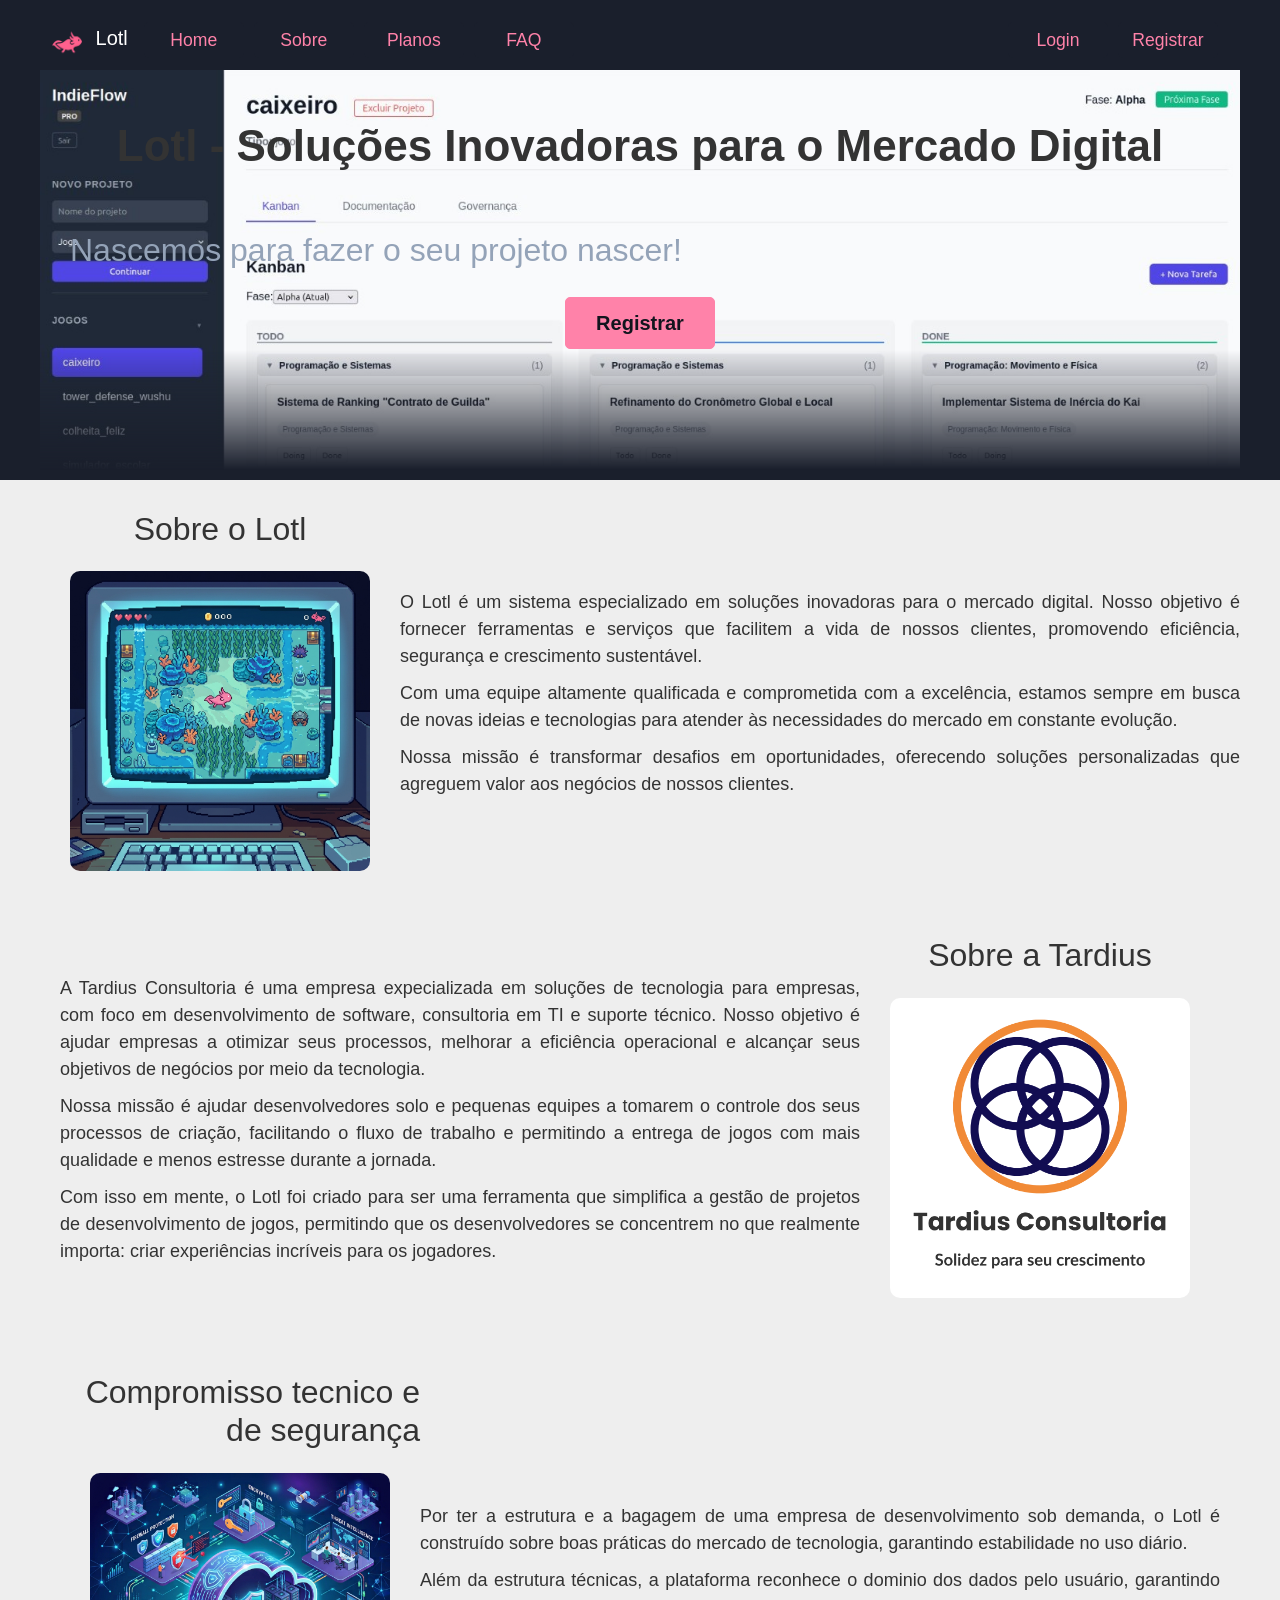
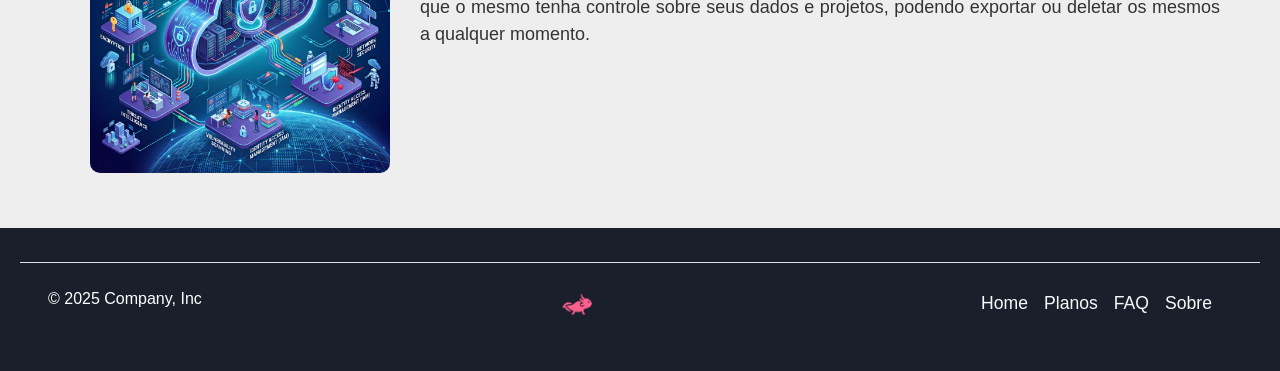
==== commit c548f9b8: "updates on index style and corrected some navbar issues on other pages" ====
--- a/pages/about.html
+++ b/pages/about.html
@@ -19,34 +19,34 @@
               <span class="navbar-toggler-icon"></span>
             </button>
             <div class="collapse navbar-collapse" id="navbarTogglerDemo01">
-              <a class="navbar-brand headerTitle" href="/index.html">
-                <img src="/images/mascote/mascote.png" alt="Logo" width="30" height="30" class="d-inline-block align-text-top me-2"/>
+              <a class="navbar-brand headerTitle" href="../index.html">
+                <img src="../images/mascote/mascote.png" alt="Logo" width="30" height="30" class="d-inline-block align-text-top me-2"/>
                 Lotl
               </a>
               <ul class="navbar-nav me-auto ms-3 mb-2 mb-lg-0">
                 <li class="nav-item">
-                  <a href="/index.html">
+                  <a href="../index.html">
                       <div class="headerButton">
                           <p>Home</p>
                       </div>
                   </a>
                 </li>
                 <li class="nav-item">
-                  <a href="/pages/about.html">
+                  <a href="about.html">
                       <div class="headerButton">
                           <p>Sobre</p>
                       </div>
                   </a>
                 </li>
                 <li class="nav-item">
-                    <a href="/pages/plans.html">
+                    <a href="plans.html">
                         <div class="headerButton">
                             <p>Planos</p>
                         </div>
                     </a>
                 </li>
                 <li class="nav-item">
-                  <a href="/pages/faq.html">
+                  <a href="faq.html">
                       <div class="headerButton">
                           <p>FAQ</p>
                       </div>
@@ -145,20 +145,20 @@
           <p style="color: #FFF;">© 2025 Company, Inc</p>
         </a> 
         <a href="/" class="d-flex align-items-center justify-content-center mt-2 link-body-emphasis text-decoration-none" aria-label="Bootstrap"> 
-          <img src="/images/mascote/mascote.png" alt="Logo" width="30" height="30" class="d-inline-block align-text-top me-2"/>
+          <img src="../images/mascote/mascote.png" alt="Logo" width="30" height="30" class="d-inline-block align-text-top me-2"/>
         </a> 
         <ul class="justify-content-end mt-2 flex-row-1300-800-short"> 
           <li class="nav-item">
-            <a href="/index.html" class="nav-link link-light px-2">Home</a>
+            <a href="../index.html" class="nav-link link-light px-2">Home</a>
           </li> 
           <li class="nav-item">
-            <a href="/pages/plans.html" class="nav-link link-light px-2">Planos</a>
+            <a href="plans.html" class="nav-link link-light px-2">Planos</a>
           </li> 
           <li class="nav-item">
-            <a href="/pages/faq.html" class="nav-link link-light px-2">FAQ</a>
+            <a href="faq.html" class="nav-link link-light px-2">FAQ</a>
           </li> 
           <li class="nav-item">
-            <a href="/pages/about.html" class="nav-link link-light px-2">Sobre</a>
+            <a href="about.html" class="nav-link link-light px-2">Sobre</a>
           </li> 
         </ul> 
       </div> 
--- a/global.css
+++ b/global.css
@@ -45,7 +45,7 @@
 h1{
     font-size: 44px;
     font-weight: 800;
-    color: var(--write-white);
+    color: var(--write-black);
     text-align: center;
     padding: 50px;
 }
@@ -66,7 +66,7 @@
     color: var(--main-color);
     width: 100px;
     margin-right: 10px;
-    text-decoration: underline;
+    text-decoration: none;
 }
 
 .headerButton:hover{
@@ -92,9 +92,11 @@
 
 
 .banner{
-  height: 600px;
+  height: 400px;
+  background-image: url(images/SaaSInterface/WhatsApp\ Image\ 2026-09-23\ at\ 08.44.39.jpeg);
+  mask-image: linear-gradient(to bottom, rgba(238,238,238, 1) 70%, rgba(0, 0, 0, 0) 100%);
+  background-size: cover;
 }
-
 .bannerButton{
     border: 1px solid #FF82A9;
     border-radius: 5px; 
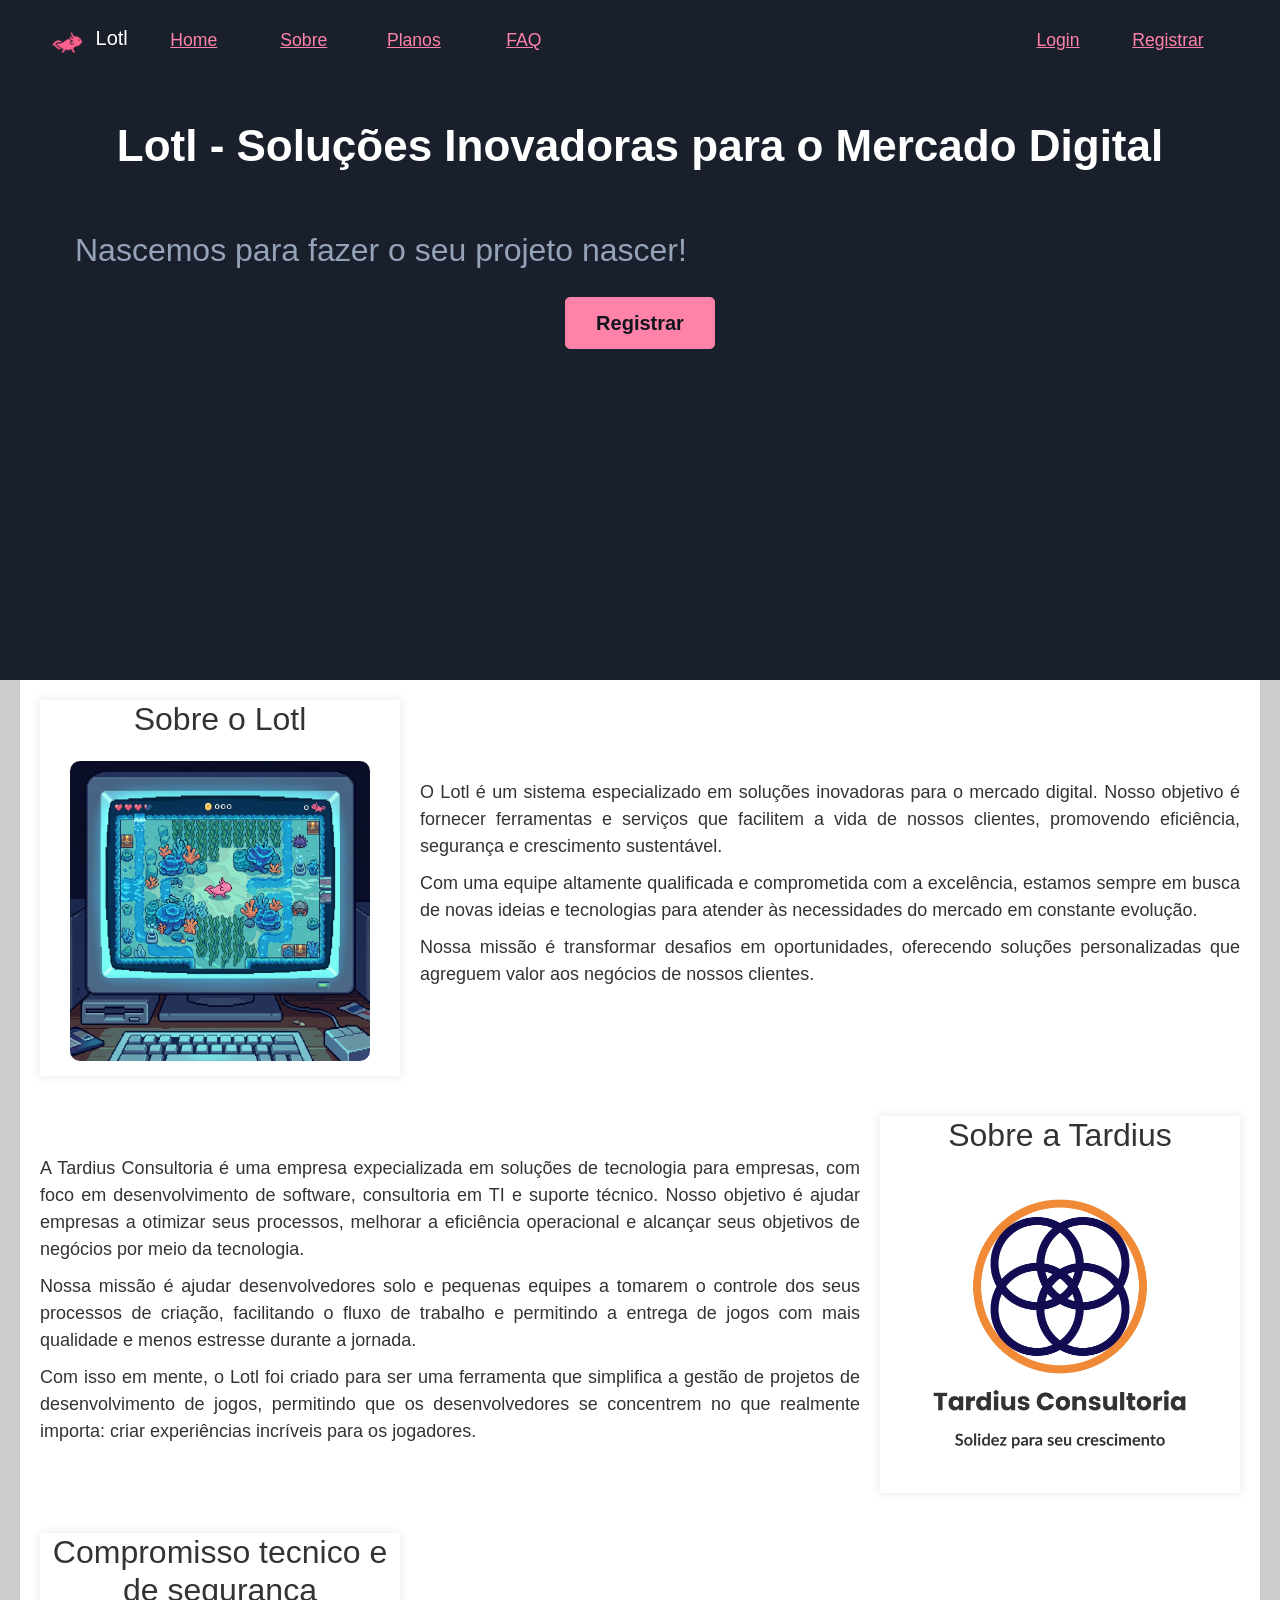
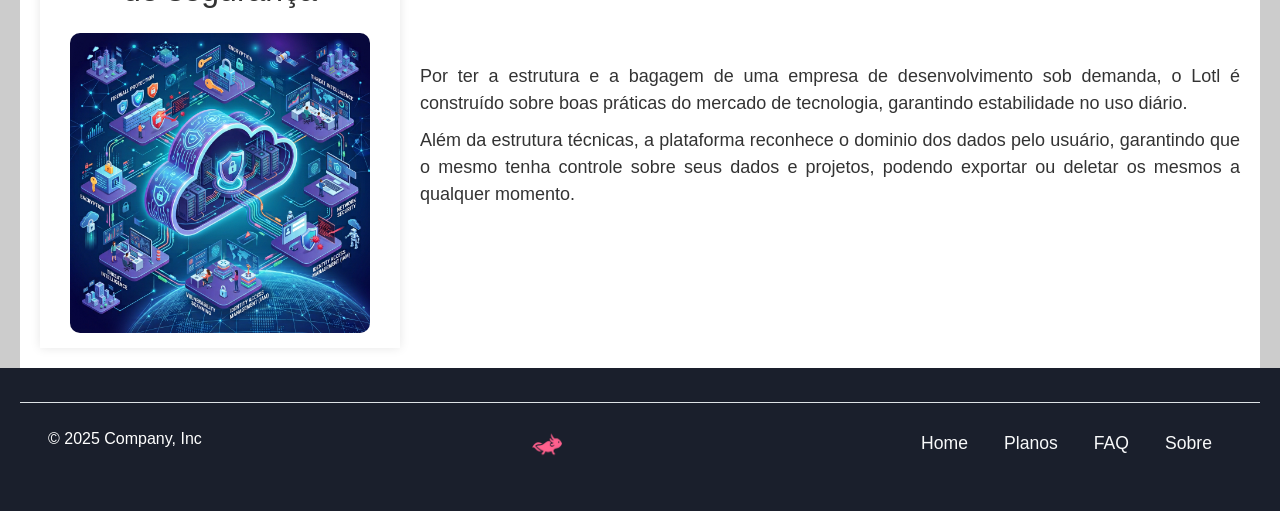
==== commit d744e36e: "style(about): change main-container style" ====
--- a/pages/about.html
+++ b/pages/about.html
@@ -85,7 +85,7 @@
         </div>
       </div>
     </header>
-    <div class="row flex-conteiner">
+    <div class="row flex-conteiner main-container">
       <div class="flex-conteiner flex-row-1300-900 about-info">
         <div class="image-conteiner">
           <h2>Sobre o Lotl</h2>
@@ -103,39 +103,35 @@
           </p>
         </div>
       </div>
-      <div class="row flex-conteiner">
-        <div class="flex-conteiner flex-row-1300-900 about-info-revert">
-          <div class="image-conteiner">
-            <h2>Sobre a Tardius</h2>
-            <img src="/images/about/tardios testes.png"/>
-          </div>
-          <div>
-            <p>
-              A Tardius Consultoria é uma empresa expecializada em soluções de tecnologia para empresas, com foco em desenvolvimento de software, consultoria em TI e suporte técnico. Nosso objetivo é ajudar empresas a otimizar seus processos, melhorar a eficiência operacional e alcançar seus objetivos de negócios por meio da tecnologia.
-            </p>
-            <p>
-              Nossa missão é ajudar desenvolvedores solo e pequenas equipes a tomarem o controle dos seus processos de criação, facilitando o fluxo de trabalho e permitindo a entrega de jogos com mais qualidade e menos estresse durante a jornada.
-            </p>
-            <p>
-              Com isso em mente, o Lotl foi criado para ser uma ferramenta que simplifica a gestão de projetos de desenvolvimento de jogos, permitindo que os desenvolvedores se concentrem no que realmente importa: criar experiências incríveis para os jogadores.
-            </p>
-          </div>
+      <div class="flex-conteiner flex-row-1300-900 about-info-revert">
+        <div class="image-conteiner">
+          <h2>Sobre a Tardius</h2>
+          <img src="/images/about/tardios testes.png"/>
+        </div>
+        <div>
+          <p>
+            A Tardius Consultoria é uma empresa expecializada em soluções de tecnologia para empresas, com foco em desenvolvimento de software, consultoria em TI e suporte técnico. Nosso objetivo é ajudar empresas a otimizar seus processos, melhorar a eficiência operacional e alcançar seus objetivos de negócios por meio da tecnologia.
+          </p>
+          <p>
+            Nossa missão é ajudar desenvolvedores solo e pequenas equipes a tomarem o controle dos seus processos de criação, facilitando o fluxo de trabalho e permitindo a entrega de jogos com mais qualidade e menos estresse durante a jornada.
+          </p>
+          <p>
+            Com isso em mente, o Lotl foi criado para ser uma ferramenta que simplifica a gestão de projetos de desenvolvimento de jogos, permitindo que os desenvolvedores se concentrem no que realmente importa: criar experiências incríveis para os jogadores.
+          </p>
         </div>
       </div>
-      <div class="row flex-conteiner">
-        <div class="flex-conteiner flex-row-1300-900 about-info">
-          <div class="image-conteiner">
-            <h2>Compromisso tecnico e de segurança</h2>
-            <img src="/images/about/Gemini_Generated_Image_y2fi46y2fi46y2fi.jpeg"/>
-          </div>
-          <div>
-            <p>
-              Por ter a estrutura e a bagagem de uma empresa de desenvolvimento sob demanda, o Lotl é construído sobre boas práticas do mercado de tecnologia, garantindo estabilidade no uso diário.
-            </p>
-            <p>
-              Além da estrutura técnicas, a plataforma reconhece o dominio dos dados pelo usuário, garantindo que o mesmo tenha controle sobre seus dados e projetos, podendo exportar ou deletar os mesmos a qualquer momento.
-            </p>
-          </div>
+      <div class="flex-conteiner flex-row-1300-900 about-info">
+        <div class="image-conteiner">
+          <h2>Compromisso tecnico e de segurança</h2>
+          <img src="/images/about/Gemini_Generated_Image_y2fi46y2fi46y2fi.jpeg"/>
+        </div>
+        <div>
+          <p>
+            Por ter a estrutura e a bagagem de uma empresa de desenvolvimento sob demanda, o Lotl é construído sobre boas práticas do mercado de tecnologia, garantindo estabilidade no uso diário.
+          </p>
+          <p>
+            Além da estrutura técnicas, a plataforma reconhece o dominio dos dados pelo usuário, garantindo que o mesmo tenha controle sobre seus dados e projetos, podendo exportar ou deletar os mesmos a qualquer momento.
+          </p>
         </div>
       </div>
     </div>
--- a/global.css
+++ b/global.css
@@ -2,18 +2,26 @@
   --main-color: #FF82A9;
   --contrast-color:#1A1F2C;
   --write-white:#FFF;
-  --background-white:#EEE;
+  --background-body:#CCC;
   --black-write:#333;
+  --background-content: #FFF;
 }
+
 body{
-    background-color: var(--background-white);
-    color: var(--black-write);
+  background-color: var(--background-body);
+  color: var(--black-write);
 }
+
 *{
   box-sizing: border-box;
   margin: 0px;
   padding: 0;
   font-family: sans-serif;
+}
+
+.main-container{
+  padding-top: 0px !important;
+  padding-bottom: 0px !important;
 }
 
 header{
@@ -38,6 +46,10 @@
   filter: invert(79%) sepia(19%) saturate(7257%) hue-rotate(299deg) brightness(105%) contrast(101%);
 }
 
+.flex-row-1300-900{
+  background-color: var(--background-content);
+}
+
 /*
 ###########################################
 */
@@ -45,7 +57,7 @@
 h1{
     font-size: 44px;
     font-weight: 800;
-    color: var(--write-black);
+    color: var(--write-white);
     text-align: center;
     padding: 50px;
 }
@@ -66,7 +78,7 @@
     color: var(--main-color);
     width: 100px;
     margin-right: 10px;
-    text-decoration: none;
+    text-decoration: underline;
 }
 
 .headerButton:hover{
@@ -90,13 +102,10 @@
     color: var(--main-color);
 }
 
+.banner{
+  height: 600px;
+}
 
-.banner{
-  height: 400px;
-  background-image: url(images/SaaSInterface/WhatsApp\ Image\ 2026-09-23\ at\ 08.44.39.jpeg);
-  mask-image: linear-gradient(to bottom, rgba(238,238,238, 1) 70%, rgba(0, 0, 0, 0) 100%);
-  background-size: cover;
-}
 .bannerButton{
     border: 1px solid #FF82A9;
     border-radius: 5px; 
@@ -148,6 +157,7 @@
   display: flex;
   flex-direction: row;
   padding-inline: 20px;
+  gap: 20px;
 }
 
 footer{
--- a/styles/about.css
+++ b/styles/about.css
@@ -8,6 +8,7 @@
   display: flex;
   flex-direction: column;
   align-items: center;
+  box-shadow: 0px 0px 10px rgba(0, 0, 0, 0.1);
 }
 
 p{
@@ -26,15 +27,12 @@
 }
 
 h2{
-  text-align: right;
+  text-align: center;
+  margin-inline: 5px;
 }
 
 @media (max-width:900px) {
   .about-info-revert{
     flex-flow: column;
   }
-
-  h2{
-    text-align: center;
-  }
 }
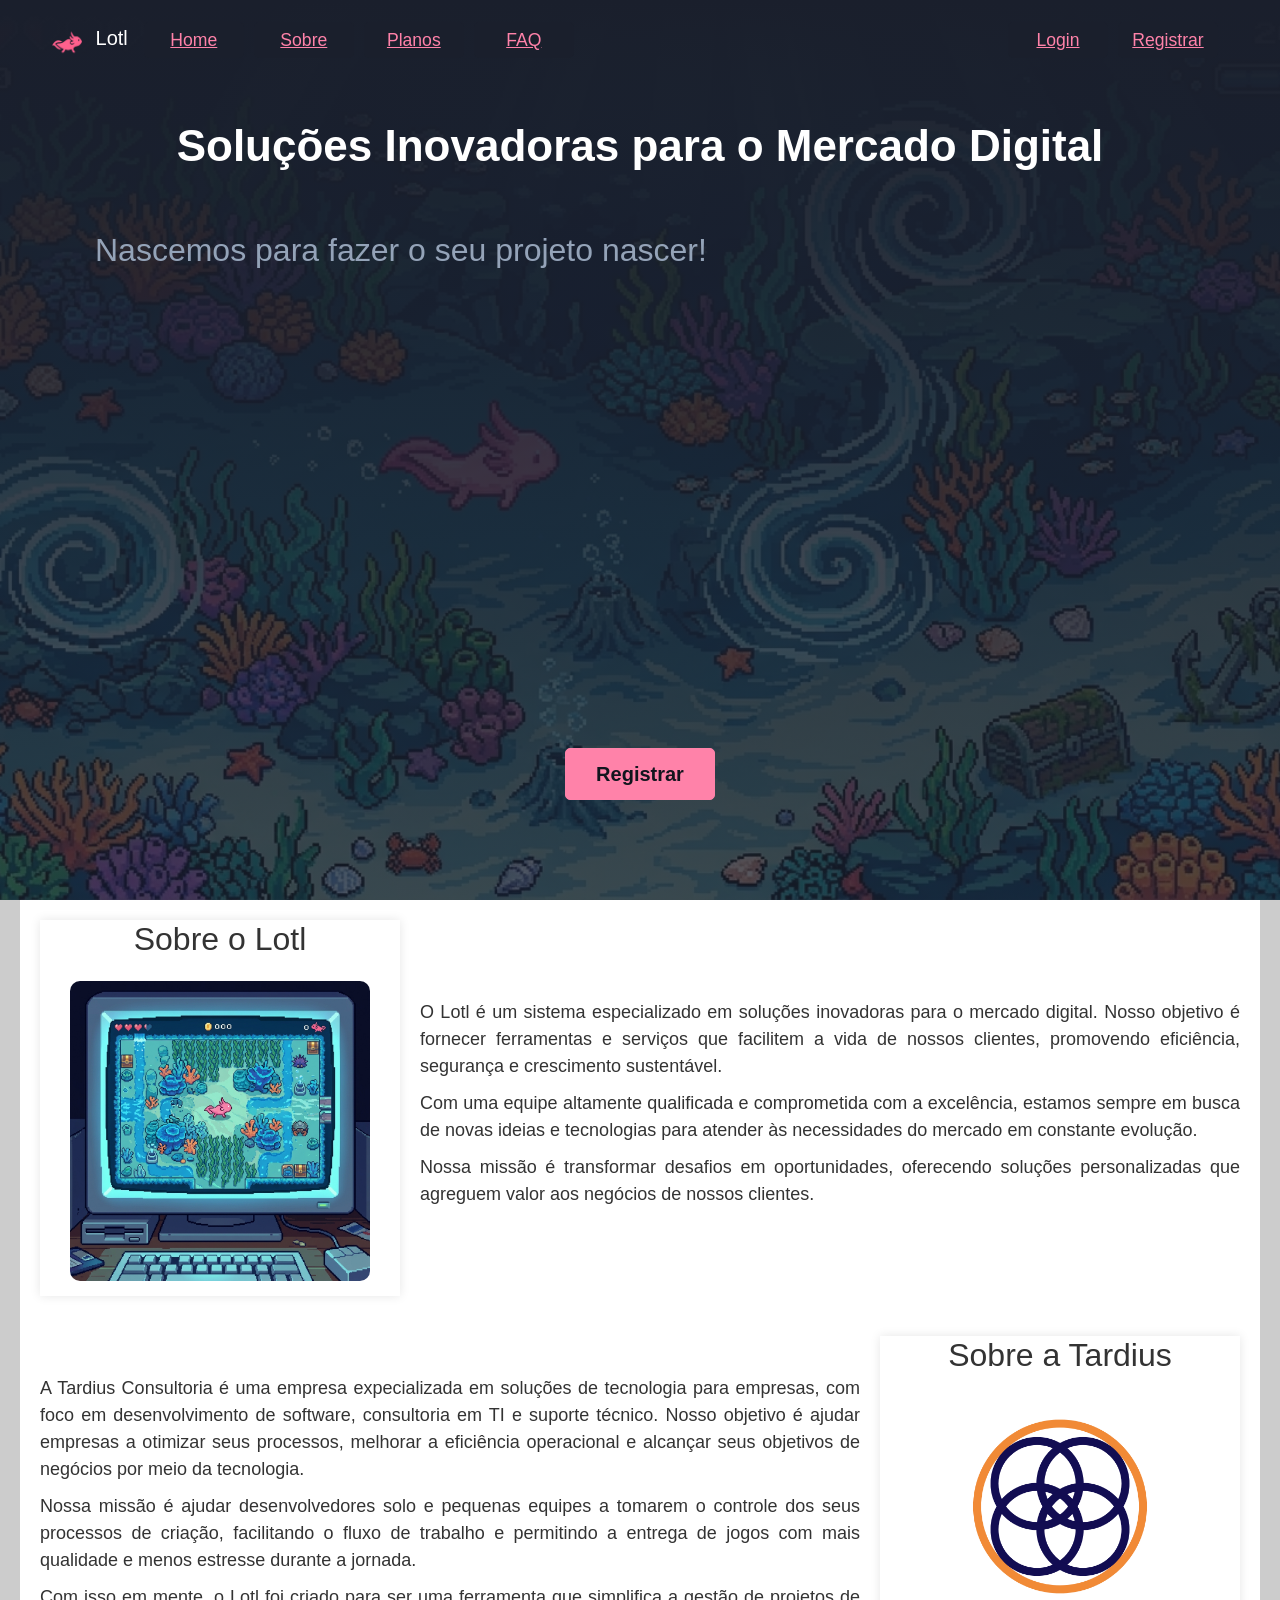
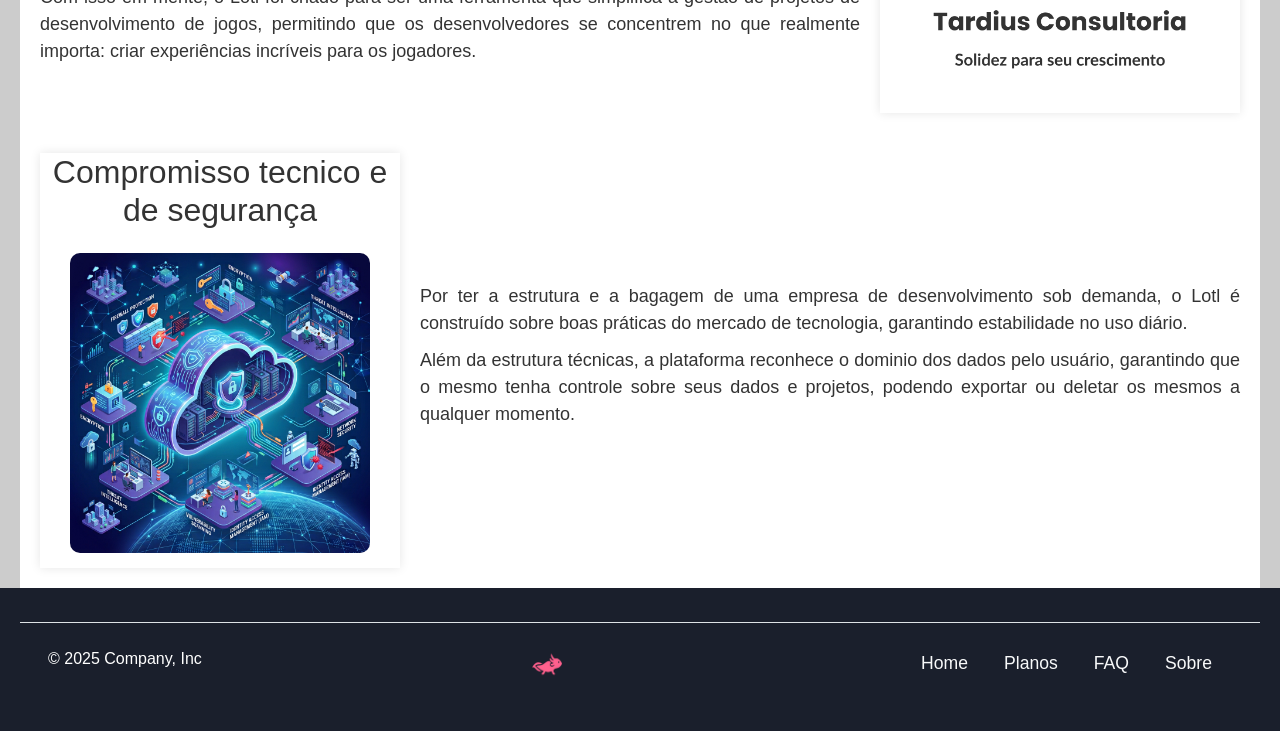
==== commit 4ec1ef1e: "style(about): update hero style" ====
--- a/pages/about.html
+++ b/pages/about.html
@@ -72,13 +72,15 @@
             </div>
           </div>
         </nav>
-        <div class="banner">
-          <h1>
-            Lotl - Soluções Inovadoras para o Mercado Digital
-          </h1>
-          <h2 style="font-family: sans-serif; color: #94A3B8; text-align: left; padding-left: 30px; padding-bottom: 20px;">
-            Nascemos para fazer o seu projeto nascer!
-          </h2>
+        <div class="banner flex-column">
+          <div class="bannerText">
+            <h1>
+              Soluções Inovadoras para o Mercado Digital
+            </h1>
+            <h2 style="font-family: sans-serif; color: #94A3B8; text-align: left; padding-left: 30px; padding-bottom: 20px;">
+              Nascemos para fazer o seu projeto nascer!
+            </h2>
+          </div>
           <div class="bannerButton">
             <p>Registrar</p>
           </div>
--- a/global.css
+++ b/global.css
@@ -26,6 +26,11 @@
 
 header{
   background-color: var(--contrast-color);
+  height: 100vh;
+}
+
+header .flex-column{
+  height: 100%;
 }
 
 .nav-item{
@@ -103,7 +108,7 @@
 }
 
 .banner{
-  height: 600px;
+  justify-content: space-between;
 }
 
 .bannerButton{
@@ -113,7 +118,7 @@
     background-color: #FF82A9; 
     color: #12151E;
     width: 150px;
-    margin: 5px auto 15px auto;
+    margin: 0 auto 10vh auto;
 }
 
 .bannerButton:hover{
--- a/styles/about.css
+++ b/styles/about.css
@@ -1,3 +1,9 @@
+header{
+  background: linear-gradient(#1A1F2CFF, #1A1F2CBB), url("../images/about/heroimage.jpeg");
+  background-size: cover;
+  background-position: center;
+}
+
 .image-conteiner img{
     border-radius: 10px; 
     width: 300px;
@@ -35,4 +41,12 @@
   .about-info-revert{
     flex-flow: column;
   }
+}
+
+@media (max-width:430px) {
+  header .flex-column, header, header h1, header h2{
+    padding-left: 5px !important;
+    padding-right: 5px !important;
+  }
+
 }
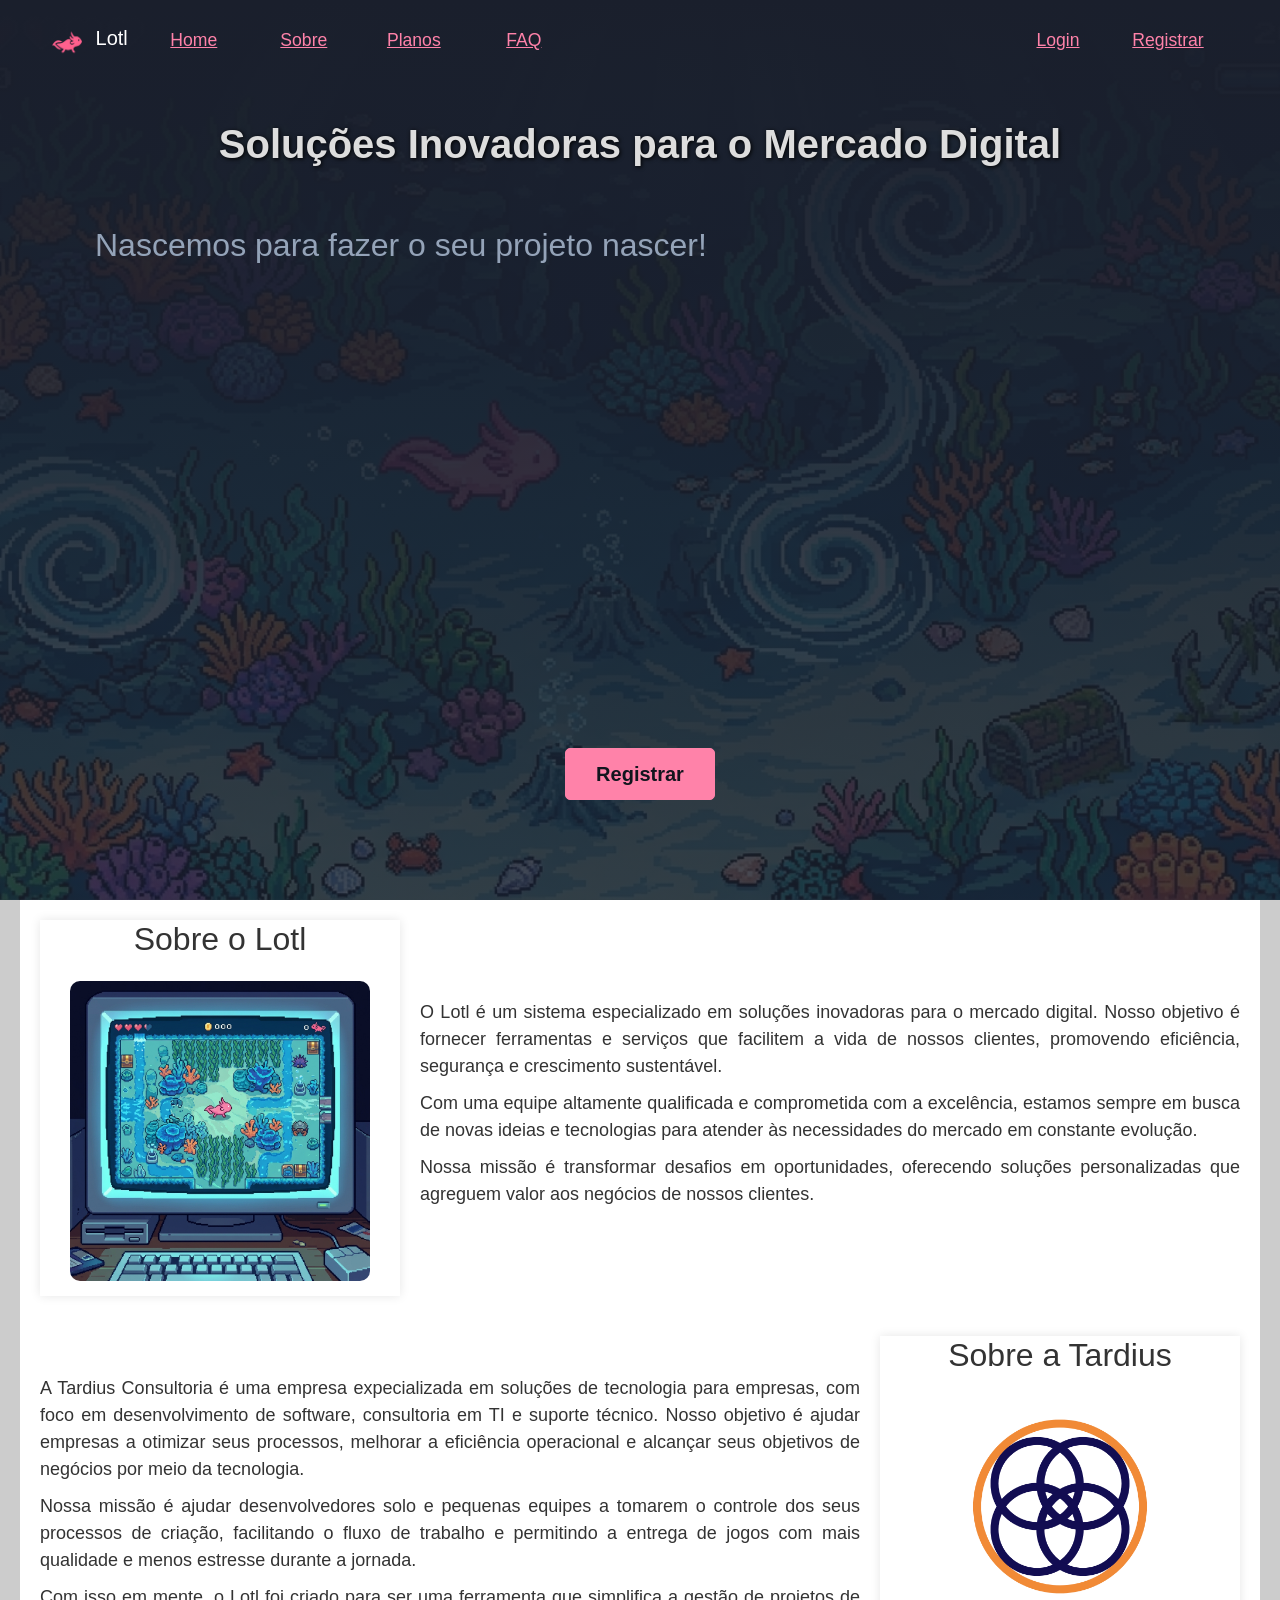
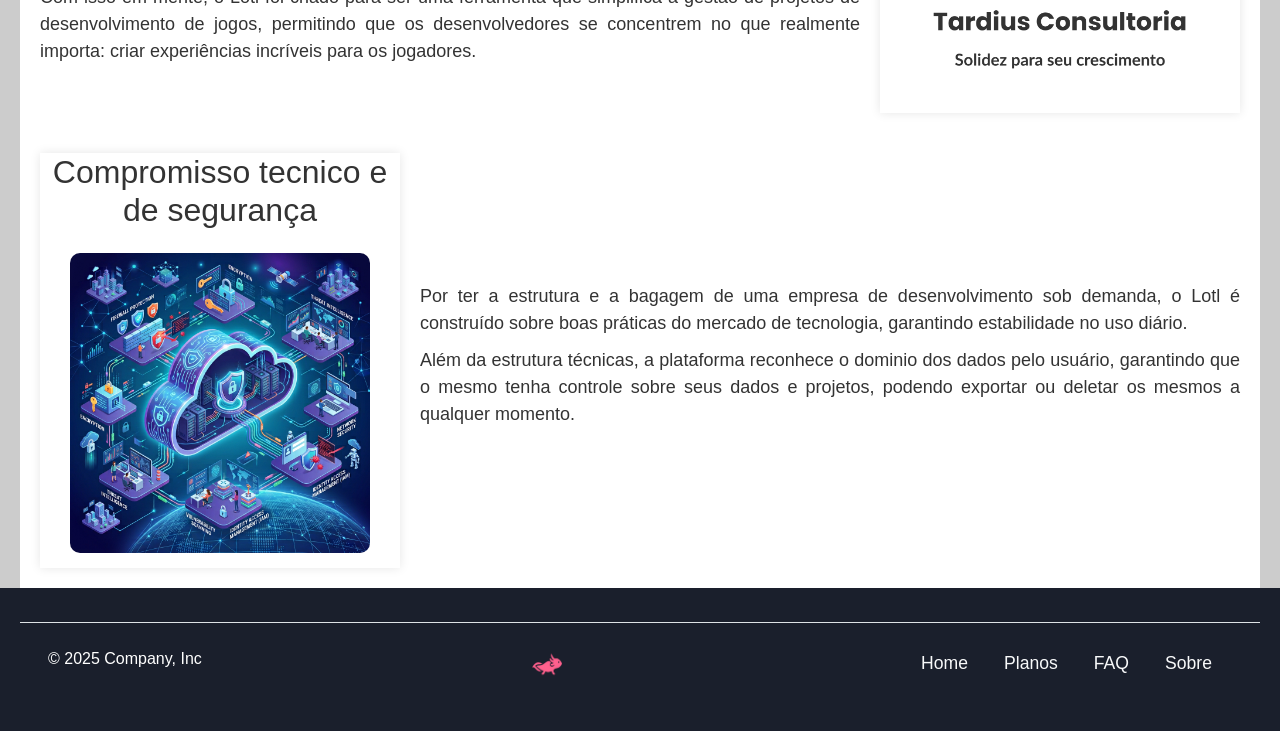
==== commit 52c1424c: "fix(global): adjust path files to use correct path without server running" ====
--- a/pages/about.html
+++ b/pages/about.html
@@ -4,11 +4,11 @@
     <meta charset="UTF-8">
     <meta name="viewport" content="width=device-width, initial-scale=1.0">
     <title>Sobre - Lotl</title>
-    <link rel="icon" type="image/png" href="/images/logo/logo.webp">
+    <link rel="icon" type="image/png" href="../images/logo/logo.webp">
     <link rel="stylesheet" href="https://fonts.googleapis.com/css2?family=Material+Symbols+Outlined:opsz,wght,FILL,GRAD@20..48,100..700,0..1,-50..200&icon_names=check,close"/>
     <link href="https://cdn.jsdelivr.net/npm/bootstrap@5.3.8/dist/css/bootstrap.min.css" rel="stylesheet" integrity="sha384-sRIl4kxILFvY47J16cr9ZwB07vP4J8+LH7qKQnuqkuIAvNWLzeN8tE5YBujZqJLB" crossorigin="anonymous">
-    <link rel="stylesheet" href="/global.css">
-    <link rel="stylesheet" href="/styles/about.css">
+    <link rel="stylesheet" href="../global.css">
+    <link rel="stylesheet" href="../styles/about.css">
   </head>
   <body>
     <header class="row flex-conteiner">
@@ -55,17 +55,17 @@
               </ul>
               <ul class="navbar-nav d-flex ms-3 mb-2 mb-lg-0">
                 <li class="nav-item">
-                  <a href="/login">
-                      <div class="headerButton">
-                          <p>Login</p>
-                      </div>
+                  <a href="https://lotl.tardiusconsultoria.com.br/login">
+                    <div class="headerButton">
+                      <p>Login</p>
+                    </div>
                   </a>
                 </li>
                 <li class="nav-item">
-                  <a href="/register">
-                      <div class="headerButton">
-                          <p>Registrar</p>
-                      </div>
+                  <a href="https://lotl.tardiusconsultoria.com.br/register">
+                    <div class="headerButton">
+                      <p>Registrar</p>
+                    </div>
                   </a>
                 </li>
               </ul>
@@ -81,9 +81,9 @@
               Nascemos para fazer o seu projeto nascer!
             </h2>
           </div>
-          <div class="bannerButton">
-            <p>Registrar</p>
-          </div>
+          <a href="https://lotl.tardiusconsultoria.com.br/register" class="bannerButton" style="text-decoration: none;">
+              <p>Registrar</p>
+          </a>
         </div>
       </div>
     </header>
@@ -91,7 +91,7 @@
       <div class="flex-conteiner flex-row-1300-900 about-info">
         <div class="image-conteiner">
           <h2>Sobre o Lotl</h2>
-          <img src="/images/about/Gemini_Generated_Image_wtie3wtie3wtie3w.jpeg"/>
+          <img src="../images/about/Gemini_Generated_Image_wtie3wtie3wtie3w.jpeg"/>
         </div>
         <div>
           <p>
@@ -108,7 +108,7 @@
       <div class="flex-conteiner flex-row-1300-900 about-info-revert">
         <div class="image-conteiner">
           <h2>Sobre a Tardius</h2>
-          <img src="/images/about/tardios testes.png"/>
+          <img src="../images/about/tardios testes.png"/>
         </div>
         <div>
           <p>
@@ -125,7 +125,7 @@
       <div class="flex-conteiner flex-row-1300-900 about-info">
         <div class="image-conteiner">
           <h2>Compromisso tecnico e de segurança</h2>
-          <img src="/images/about/Gemini_Generated_Image_y2fi46y2fi46y2fi.jpeg"/>
+          <img src="../images/about/Gemini_Generated_Image_y2fi46y2fi46y2fi.jpeg"/>
         </div>
         <div>
           <p>
@@ -139,10 +139,10 @@
     </div>
     <footer class="row flex-conteiner"> 
       <div class="flex-row-1300-800 justify-content-between align-items-center py-3 my-4 border-top"> 
-        <a href="/index.html" class="nav-link mt-2 px-2">
+        <a class="nav-link mt-2 px-2">
           <p style="color: #FFF;">© 2025 Company, Inc</p>
         </a> 
-        <a href="/" class="d-flex align-items-center justify-content-center mt-2 link-body-emphasis text-decoration-none" aria-label="Bootstrap"> 
+        <a href="../" class="d-flex align-items-center justify-content-center mt-2 link-body-emphasis text-decoration-none" aria-label="Bootstrap"> 
           <img src="../images/mascote/mascote.png" alt="Logo" width="30" height="30" class="d-inline-block align-text-top me-2"/>
         </a> 
         <ul class="justify-content-end mt-2 flex-row-1300-800-short"> 
--- a/global.css
+++ b/global.css
@@ -25,7 +25,7 @@
 }
 
 header{
-  background-color: var(--contrast-color);
+  background: linear-gradient(#1A1F2CFF, #1A1F2CBB);
   height: 100vh;
 }
 
@@ -54,17 +54,27 @@
 .flex-row-1300-900{
   background-color: var(--background-content);
 }
+header .flex-row-1300-900{
+  background-color: transparent;
+}
+
+header{
+  background: linear-gradient(#1A1F2CFF, #1A1F2CCC), url("./images/about/heroimage.jpeg");
+  background-size: cover;
+  background-position: center;
+}
 
 /*
 ###########################################
 */
 
 h1{
-    font-size: 44px;
+    font-size: 2.5rem;
     font-weight: 800;
-    color: var(--write-white);
+    color: #DDD;
     text-align: center;
     padding: 50px;
+    text-shadow: 1px 1px 4px #000;
 }
 
 a{
@@ -79,7 +89,7 @@
 .headerButton{
     border-radius: 5px; 
     padding: 5px; 
-    background-color: var(--contrast-color); 
+    background-color: transparent; 
     color: var(--main-color);
     width: 100px;
     margin-right: 10px;
--- a/styles/about.css
+++ b/styles/about.css
@@ -1,9 +1,3 @@
-header{
-  background: linear-gradient(#1A1F2CFF, #1A1F2CBB), url("../images/about/heroimage.jpeg");
-  background-size: cover;
-  background-position: center;
-}
-
 .image-conteiner img{
     border-radius: 10px; 
     width: 300px;
